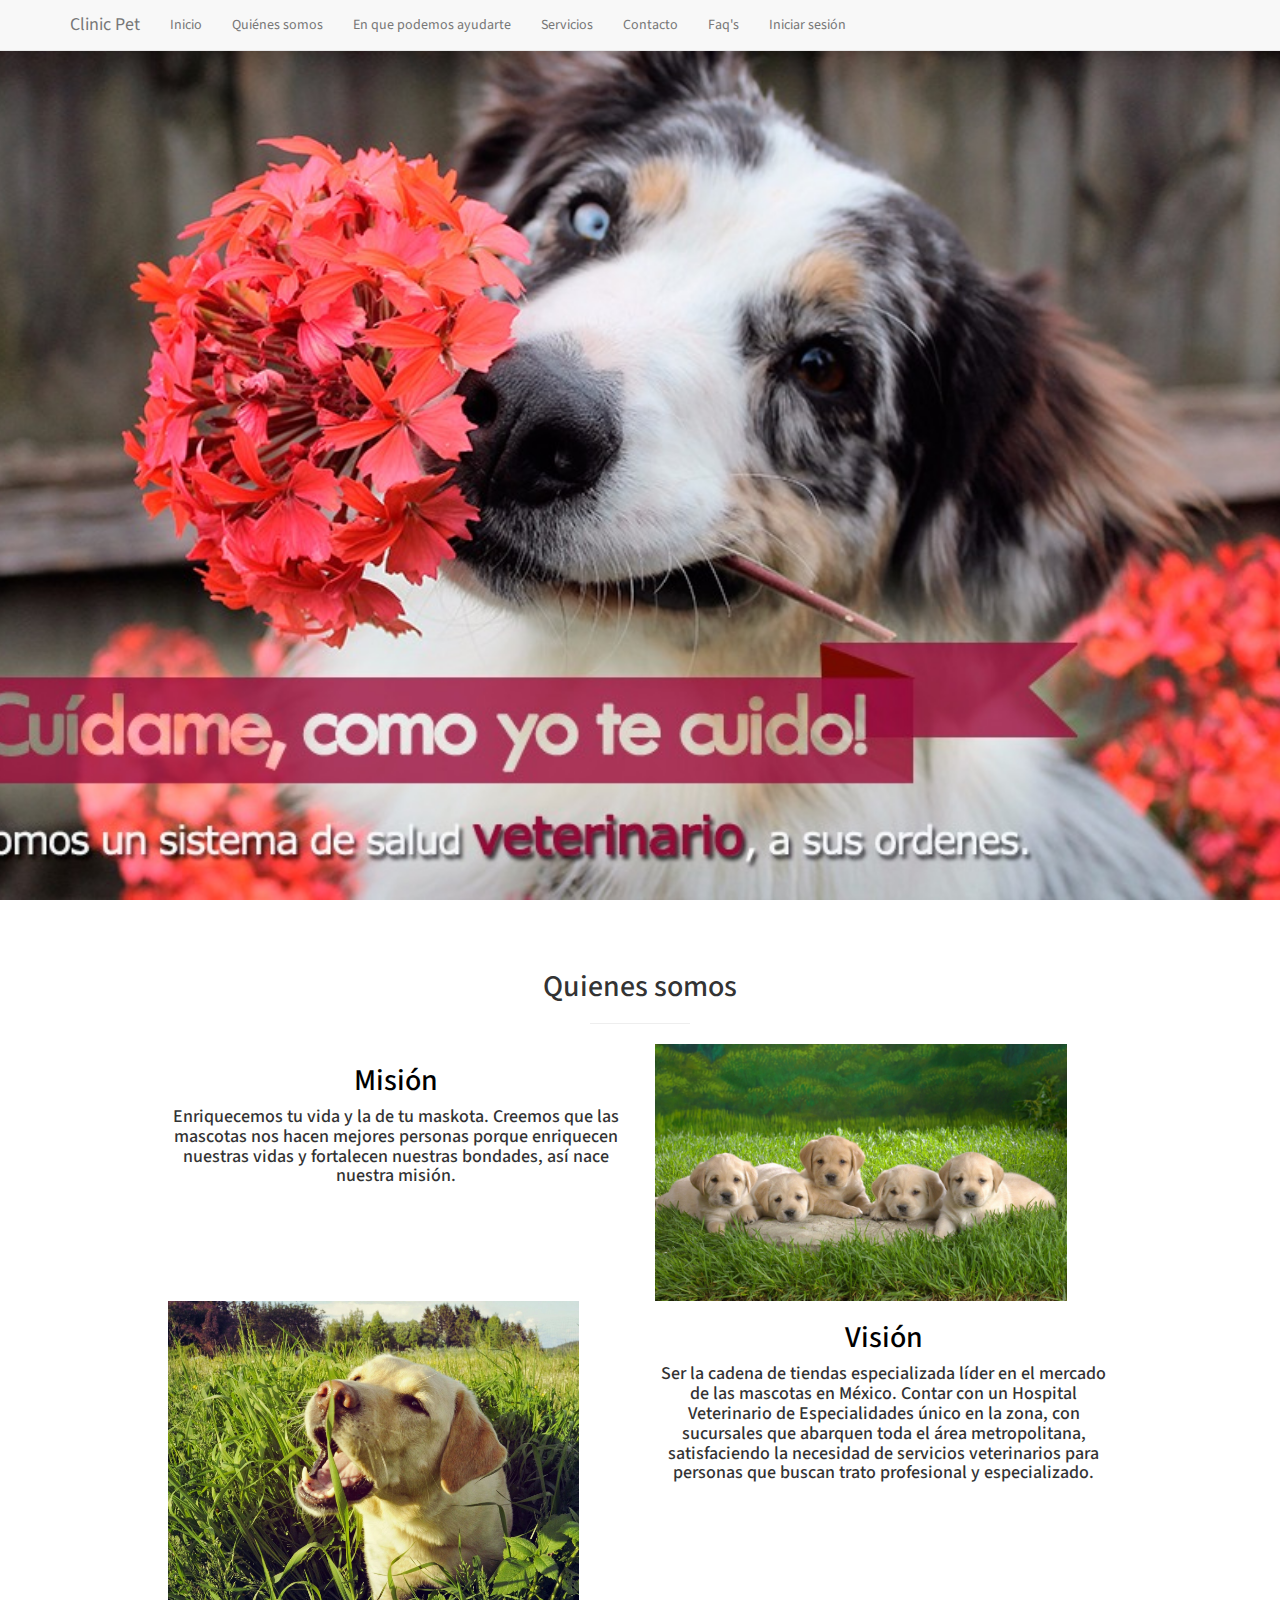
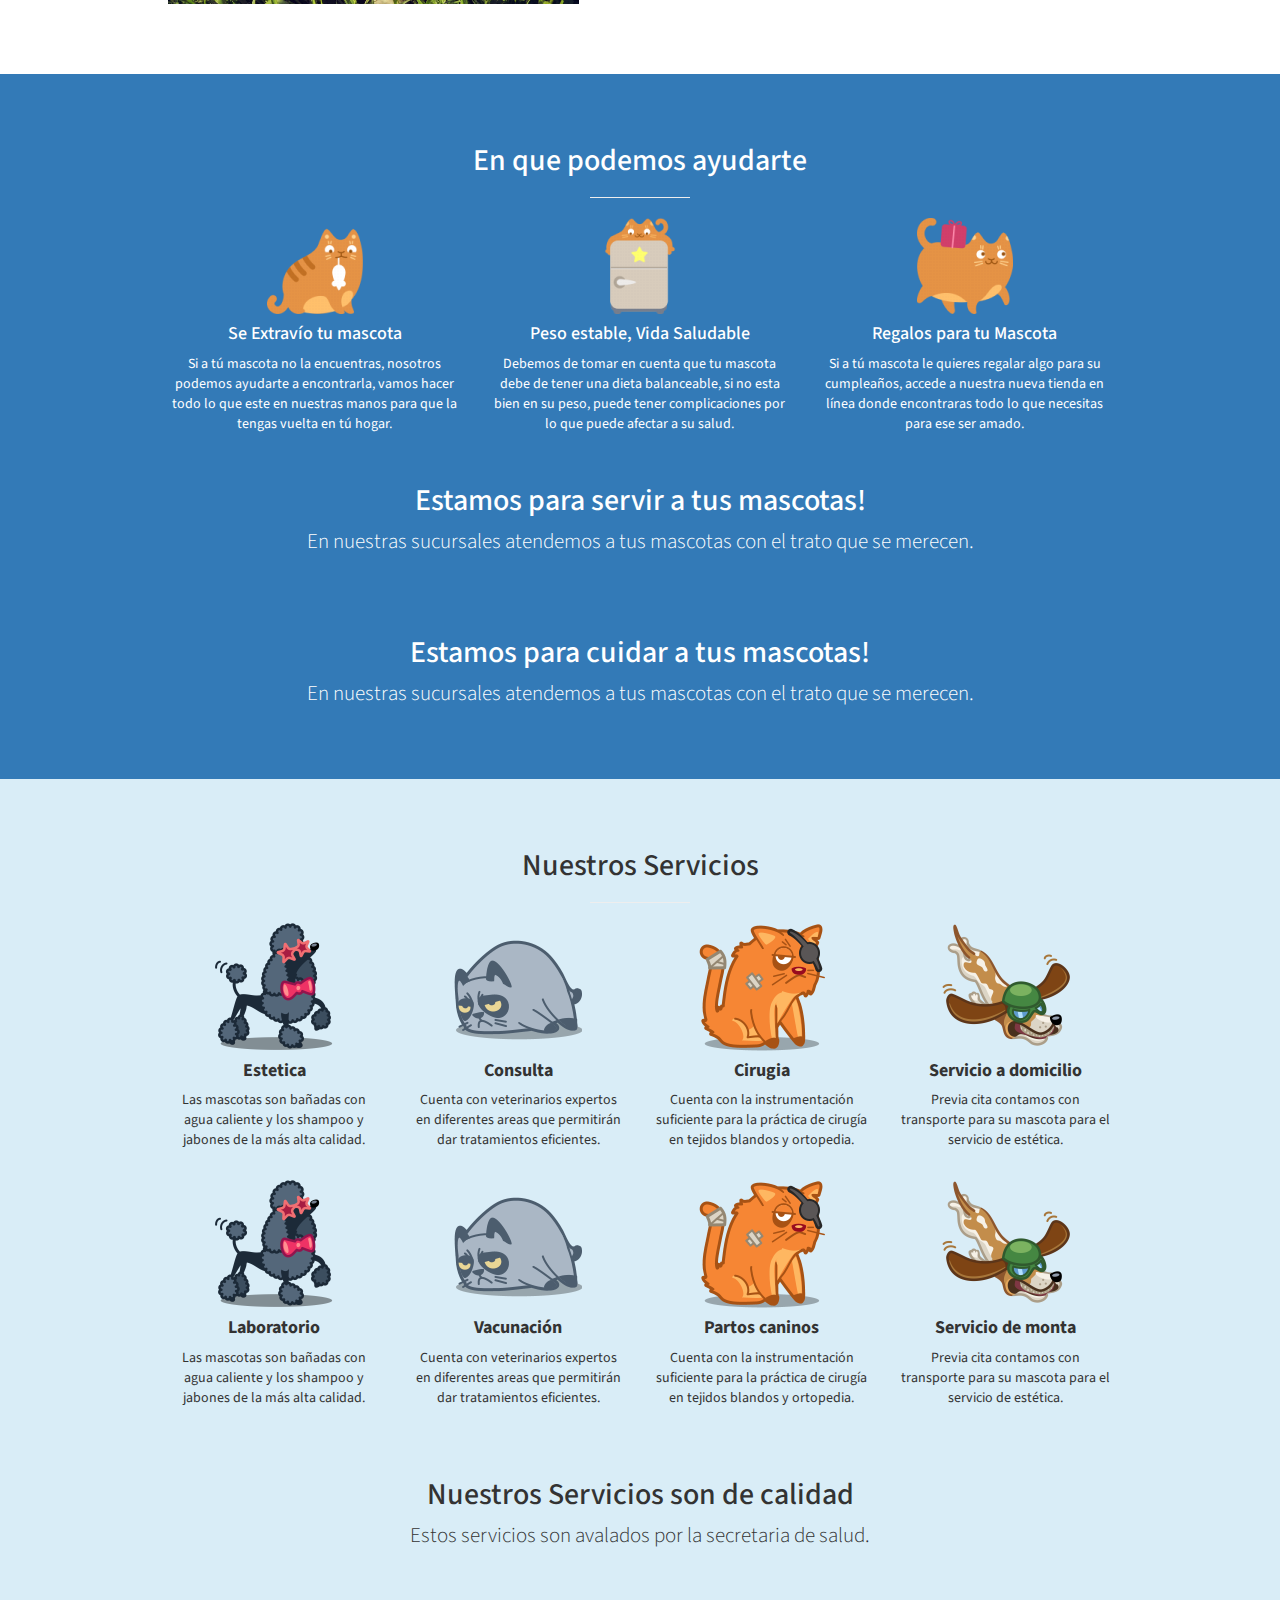
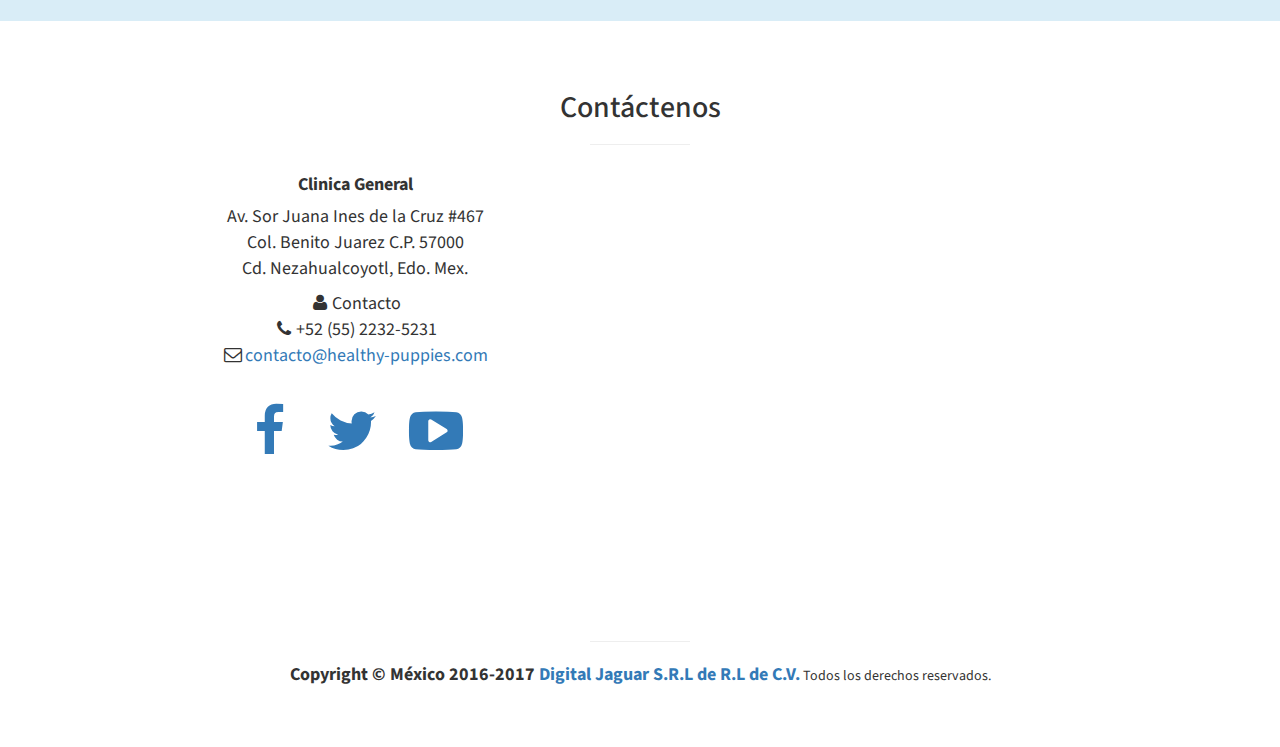
==== index.html @ d5ba6efa "Se cambio el nombre de los servicios, 3 servicios nuevos" ====
<!DOCTYPE html>
<html lang="en">

<head>

  <meta charset="utf-8">
  <meta http-equiv="X-UA-Compatible" content="IE=edge">
  <meta name="viewport" content="width=device-width, initial-scale=1">
  <meta name="description" content="">
  <meta name="author" content="">

  <title>Clinic Pet | Clinica Veterinaria</title>
  <link rel="icon" href="img/favicon.ico">

  <!-- Bootstrap Core CSS -->
  <link href="css/bootstrap.min.css" rel="stylesheet">

  <!-- Custom CSS -->
  <link href="css/stylish-portfolio.css" rel="stylesheet">

  <!-- Custom Fonts -->
  <link href="font-awesome/css/font-awesome.min.css" rel="stylesheet" type="text/css">
  <link href="https://fonts.googleapis.com/css?family=Source+Sans+Pro:300,400,700,300italic,400italic,700italic" rel="stylesheet" type="text/css">

  <!-- HTML5 Shim and Respond.js IE8 support of HTML5 elements and media queries -->
  <!-- WARNING: Respond.js doesn't work if you view the page via file:// -->
<!--[if lt IE 9]>
<script src="https://oss.maxcdn.com/libs/html5shiv/3.7.0/html5shiv.js"></script>
<script src="https://oss.maxcdn.com/libs/respond.js/1.4.2/respond.min.js"></script>
<![endif]-->

</head>

<body>

  <nav class="navbar navbar-default navbar-fixed-top" role="navigation">
    <div class="container">
      <!-- Brand and toggle get grouped for better mobile display -->
      <div class="navbar-header">
        <button type="button" class="navbar-toggle" data-toggle="collapse" data-target="#bs-example-navbar-collapse-1">
          <span class="sr-only">Toggle navigation</span>
          <span class="icon-bar"></span>
          <span class="icon-bar"></span>
          <span class="icon-bar"></span>
        </button>
        <!-- navbar-brand is hidden on larger screens, but visible when the menu is collapsed -->
        <a class="navbar-brand" href="#top" onclick=$("#menu-close").click();>Clinic Pet</a>
      </div>
      <!-- Collect the nav links, forms, and other content for toggling -->
      <div class="collapse navbar-collapse" id="bs-example-navbar-collapse-1">
        <ul class="nav navbar-nav">

          <li>
            <a href="#top" onclick=$("#menu-close").click();>Inicio</a>
          </li>
          <li>
            <a href="#somos" onclick=$("#menu-close").click();>Quiénes somos</a>
          </li>
          <li>
            <a href="#ayudarte" onclick=$("#menu-close").click();>En que podemos ayudarte</a>
          </li>
          <li>
            <a href="#servicios" onclick=$("#menu-close").click();>Servicios</a>
          </li>
          <li>
            <a href="#contacto" onclick=$("#menu-close").click();>Contacto</a>
          </li>
          <li>
            <a href="faqs.html" onclick=$("#menu-close").click();>Faq's</a>
          </li>          
          <li>
            <a href="http://healthy-puppies.com/Clinic/" target="_blank">Iniciar sesión</a>
          </li>
        </ul>
      </div>
      <!-- /.navbar-collapse -->
    </div>
    <!-- /.container -->
  </nav>

  <!-- Navigation -->


  <!-- Header -->
  <header id="top" class="header img-responsive">
    <div class="text-vertical-center">
      <!-- <h1>CLINIC PET's</h1> -->
      <!-- <h3>Clinica Profesional para el cuidado de tus mascotas.</h3> -->
      <!-- <br> -->
      <!-- <a href="#somos" class="btn btn-dark btn-lg">Conocenos</a> -->
    </div>
  </header>

  <!-- somos -->
  <section id="somos" class="about">
    <div class="container">
      <div class="row">
        <div class="col-lg-10 col-lg-offset-1 text-center">
          <h2>Quienes somos</h2>
          <hr class="small">
          <div class="row">
            <div class="col-md-6">
              <div class="portfolio-item">
                <h2 style="color: black">Misión</h1>
                  <h4>Enriquecemos tu vida y la de tu maskota.
                    Creemos que las mascotas nos hacen mejores personas porque enriquecen nuestras vidas y fortalecen nuestras bondades, así nace nuestra misión.</h3>
                    <br>
                  </div>
                </div>

                <div class="col-md-6">
                  <div class="portfolio-item">
                    <img class="img-portfolio img-responsive" src="img/portfolio-1.jpg">
                  </div>
                </div>
                <div class="col-md-6">
                  <div class="portfolio-item">
                    <img class="img-portfolio img-responsive" src="img/portfolio-2.jpg">
                  </div>
                </div>

                <div class="col-md-6">
                  <div class="portfolio-item">
                    <h2 style="color: black">Visión</h1>
                      <h4>Ser la cadena de tiendas especializada líder en el mercado de las mascotas en México.
                        Contar con un Hospital Veterinario de Especialidades único en la zona, con  sucursales que abarquen toda el área metropolitana, satisfaciendo la necesidad de servicios veterinarios para personas que buscan trato profesional y especializado.</h3>
                        <br>
                      </div>
                    </div>
                  </div>
                </div>
                <!-- /.col-lg-10 -->
              </div>
              <!-- /.row -->
            </div>
            <!-- /.container -->
          </section>
          <br>




          <!-- About -->
          <section id="ayudarte" class="about bg-primary">
            <div class="container">
              <div class="row text-center">

                <div class="col-lg-10 col-lg-offset-1 text-center">
                  <h2>En que podemos ayudarte</h2>
                  <hr class="small">
                  <div class="row">

                    <div class="col-md-4">
                      <img src="img/gato-1.png"/>
                      <h4>Se Extravío tu mascota</h4>
                      <p>Si a tú mascota no la encuentras, nosotros podemos ayudarte a encontrarla, vamos hacer todo lo que este en nuestras manos para que la tengas vuelta en tú hogar.</p>
                      <!-- <p><br/><a href="#" class="btn btn-dark btn-lg">Más Información</a></p> -->
                    </div>
                    <div class="col-md-4">
                      <img src="img/gato-2.png"/>
                      <h4>Peso estable, Vida Saludable</h4>
                      <p>Debemos de tomar en cuenta que tu mascota debe de tener una dieta balanceable, si no esta bien en su peso, puede tener complicaciones por lo que puede afectar a su salud.</p>
                      <!-- <p><br/><a href="#" class="btn btn-dark btn-lg">Más Información</a></p> -->
                    </div>
                    <div class="col-md-4">
                      <img src="img/gato-3.png"/>
                      <h4>Regalos para tu Mascota</h4>
                      <p>Si a tú mascota le quieres regalar algo para su cumpleaños, accede a nuestra nueva tienda en línea donde encontraras todo lo que necesitas para ese ser amado.</p>
                      <!-- <p><br/><a href="#" class="btn btn-dark btn-lg">Ver Productos</a></p> -->
                    </div> 
                  </div>
                </div>
                <!-- /.row -->
                <br>
                <div class="row">
                  <div class="col-lg-12 text-center">
                    <br><h2>Estamos para servir a tus mascotas!</h2>
                    <p class="lead">En nuestras sucursales atendemos a tus mascotas con el trato que se merecen.</p>
                  </div>
                </div>  
              </div>
              <!-- /.row -->
              <br>
              <div class="row">
                <div class="col-lg-12 text-center">
                  <br><h2>Estamos para cuidar a tus mascotas!</h2>
                  <p class="lead">En nuestras sucursales atendemos a tus mascotas con el trato que se merecen.</p>
                </div>
              </div>  
            </div>
          </div>
          <!-- /.container -->
        </section>

        <!-- servicios -->
        <section id="servicios" class="services bg-info">
          <div class="container">
            <div class="row text-center">
              <div class="col-lg-10 col-lg-offset-1">
                <h2>Nuestros Servicios</h2>
                <hr class="small">
                <div class="row">
                  <div class="col-md-3 col-sm-6">
                    <div class="service-item">

                      <img src="img/icons/poodle.png"/>

                      <h4>
                        <strong>Estetica</strong>
                      </h4>
                      <p>Las mascotas son bañadas con agua caliente y los shampoo y jabones de la más alta calidad.</p>
                      <!-- <a href="#" class="btn btn-dark btn-lg">Ver más</a> -->
                    </div>
                  </div>
                  <div class="col-md-3 col-sm-6">
                    <div class="service-item">
                      <img src="img/icons/cat_grumpy.png"/>

                      <h4>
                        <strong>Consulta</strong>
                      </h4>
                      <p>Cuenta con veterinarios expertos en diferentes areas que permitirán dar tratamientos eficientes.</p>
                      <!-- <a href="#" class="btn btn-dark btn-lg">Ver más</a> -->
                    </div>
                  </div>
                  <div class="col-md-3 col-sm-6">
                    <div class="service-item">
                      <img src="img/icons/cat_pirate.png"/>

                      <h4>
                        <strong>Cirugia</strong>
                      </h4>
                      <p>Cuenta con la instrumentación suficiente para la práctica de cirugía en tejidos blandos y ortopedia.</p>
                      <!-- <a href="#" class="btn btn-dark btn-lg">Ver más</a> -->
                    </div>
                  </div>
                  <div class="col-md-3 col-sm-6">
                    <div class="service-item">
                      <img src="img/icons/pilot.png"/>

                      <h4>
                        <strong>Servicio a domicilio</strong>
                      </h4>
                      <p>Previa cita contamos con transporte para su mascota para el servicio de estética.</p>
                      <!-- <a href="#" class="btn btn-dark btn-lg">Ver más</a> -->
                    </div>
                  </div>
                </div>
                <div class="row">
                  <div class="col-md-3 col-sm-6">
                    <div class="service-item">

                      <img src="img/icons/poodle.png"/>

                      <h4>
                      <strong>Laboratorio</strong>
                      </h4>
                      <p>Las mascotas son bañadas con agua caliente y los shampoo y jabones de la más alta calidad.</p>
                      <!-- <a href="#" class="btn btn-dark btn-lg">Ver más</a> -->
                    </div>
                  </div>
                  <div class="col-md-3 col-sm-6">
                    <div class="service-item">
                      <img src="img/icons/cat_grumpy.png"/>

                      <h4>
                        <strong>Vacunación</strong>
                      </h4>
                      <p>Cuenta con veterinarios expertos en diferentes areas que permitirán dar tratamientos eficientes.</p>
                      <!-- <a href="#" class="btn btn-dark btn-lg">Ver más</a> -->
                    </div>
                  </div>
                  <div class="col-md-3 col-sm-6">
                    <div class="service-item">
                      <img src="img/icons/cat_pirate.png"/>

                      <h4>
                        <strong>Partos caninos</strong>
                      </h4>
                      <p>Cuenta con la instrumentación suficiente para la práctica de cirugía en tejidos blandos y ortopedia.</p>
                      <!-- <a href="#" class="btn btn-dark btn-lg">Ver más</a> -->
                    </div>
                  </div>
                  <div class="col-md-3 col-sm-6">
                    <div class="service-item">
                      <img src="img/icons/pilot.png"/>

                      <h4>
                        <strong>Servicio de monta</strong>
                      </h4>
                      <p>Previa cita contamos con transporte para su mascota para el servicio de estética.</p>
                      <!-- <a href="#" class="btn btn-dark btn-lg">Ver más</a> -->
                    </div>
                  </div>
                </div>                
                <!-- /.row (nested) -->
              </div>
              <!-- /.col-lg-10 -->
            </div>

            <div class="row">
              <div class="col-lg-12 text-center"><br>
                <h2>Nuestros Servicios son de calidad</h2>
                <p class="lead">Estos servicios son avalados por la secretaria de salud.</p>
              </div>
            </div>

            <!-- /.row -->
          </div>
        </section>


        <!-- Contactenos -->
        <!-- <footer> -->
        <section id="contacto" class="services">
          <div class="container">
            <div class="row text-center">
              <div class="col-lg-10 col-lg-offset-1">
                <h2>Contáctenos</h2>
                <hr class="small">
              </div>
            </div>
            <div class="col-md-6">
              <div class="col-lg-10 col-lg-offset-1 text-center" style="font-size: 18px;">
                <h4><strong>Clinica General</strong>
                </h4>
                <p>
                  Av. Sor Juana Ines de la Cruz #467
                  <br>Col. Benito Juarez C.P. 57000
                  <br>Cd. Nezahualcoyotl, Edo. Mex.
                </p>
                <ul class="list-unstyled">
                  <li><i class="fa fa-user fa-fw"></i>Contacto</li>
                  <li><i class="fa fa-phone fa-fw"></i>+52 (55) 2232-5231</li>
                  <li><i class="fa fa-envelope-o fa-fw"></i><a href="contacto@healthy-puppies.com">contacto@healthy-puppies.com</a></li>
                </ul>
                <br>
                <ul class="list-inline">
                  <li>
                    <a href="https://www.facebook.com/clinic-pet/"><i class="fa fa-facebook fa-fw fa-3x"></i></a>
                  </li>
                  <li>
                    <a href="https://www.twitter.com/clinic-pet/"><i class="fa fa-twitter fa-fw fa-3x"></i></a>
                  </li>
                  <li>
                    <a href="https://www.youtube.com/clinic-pet/"><i class="fa fa-youtube-play fa-fw fa-3x"></i></a>
                  </li>
                </ul>
              </div>
            </div>
            <div class="col-md-6">

              <iframe src="https://www.google.com/maps/embed?pb=!1m14!1m8!1m3!1d30105.8690413223!2d-99.016744!3d19.402309!3m2!1i1024!2i768!4f13.1!3m3!1m2!1s0x85d1fcd2419249fb%3A0xdb3d833fc61db178!2sDigital+Jaguar!5e0!3m2!1sen!2sus!4v1490126088960" width="600" height="450" frameborder="0" style="border:0" allowfullscreen></iframe>
            </div>
          </div>

          <hr class="small">
          <p class="text-muted">
            <center>
              <strong  style="font-size: 18px;"">Copyright &copy; México 2016-2017 <a href="http://digitaljaguar.com.mx/" target="_blank">Digital Jaguar S.R.L de R.L de C.V.</a></strong> Todos los derechos reservados.
            </center>
          </p>       
        </section>
        <a id="to-top" href="#top" class="btn btn-dark btn-lg"><i class="fa fa-chevron-up fa-fw fa-1x"></i></a>
        <!-- </footer> -->

        <!-- jQuery -->
        <script src="js/jquery.js"></script>

        <!-- Bootstrap Core JavaScript -->
        <script src="js/bootstrap.min.js"></script>

        <!-- Custom Theme JavaScript -->
        <script>
// Closes the sidebar menu
$("#menu-close").click(function(e) {
  e.preventDefault();
  $("#sidebar-wrapper").toggleClass("active");
});
// Opens the sidebar menu
$("#menu-toggle").click(function(e) {
  e.preventDefault();
  $("#sidebar-wrapper").toggleClass("active");
});
// Scrolls to the selected menu item on the page
$(function() {
  $('a[href*=#]:not([href=#],[data-toggle],[data-target],[data-slide])').click(function() {
    if (location.pathname.replace(/^\//, '') == this.pathname.replace(/^\//, '') || location.hostname == this.hostname) {
      var target = $(this.hash);
      target = target.length ? target : $('[name=' + this.hash.slice(1) + ']');
      if (target.length) {
        $('html,body').animate({
          scrollTop: target.offset().top
        }, 1000);
        return false;
      }
    }
  });
});
//#to-top button appears after scrolling
var fixed = false;
$(document).scroll(function() {
  if ($(this).scrollTop() > 250) {
    if (!fixed) {
      fixed = true;
// $('#to-top').css({position:'fixed', display:'block'});
$('#to-top').show("slow", function() {
  $('#to-top').css({
    position: 'fixed',
    display: 'block'
  });
});
}
} else {
  if (fixed) {
    fixed = false;
    $('#to-top').hide("slow", function() {
      $('#to-top').css({
        display: 'none'
      });
    });
  }
}
});
// Disable Google Maps scrolling
// See http://stackoverflow.com/a/25904582/1607849
// Disable scroll zooming and bind back the click event
var onMapMouseleaveHandler = function(event) {
  var that = $(this);
  that.on('click', onMapClickHandler);
  that.off('mouseleave', onMapMouseleaveHandler);
  that.find('iframe').css("pointer-events", "none");
}
var onMapClickHandler = function(event) {
  var that = $(this);
// Disable the click handler until the user leaves the map area
that.off('click', onMapClickHandler);
// Enable scrolling zoom
that.find('iframe').css("pointer-events", "auto");
// Handle the mouse leave event
that.on('mouseleave', onMapMouseleaveHandler);
}
// Enable map zooming with mouse scroll when the user clicks the map
$('.map').on('click', onMapClickHandler);
</script>

</body>

</html>
---- css/stylish-portfolio.css ----
/*!
 * Start Bootstrap - Stylish Portfolio (http://startbootstrap.com/)
 * Copyright 2013-2016 Start Bootstrap
 * Licensed under MIT (https://github.com/BlackrockDigital/startbootstrap/blob/gh-pages/LICENSE)
 */

/* Global Styles */

html,
body {
    width: 100%;
    height: 100%;
}

body {
    font-family: "Source Sans Pro","Helvetica Neue",Helvetica,Arial,sans-serif;
}

.text-vertical-center {
    display: table-cell;
    text-align: center;
    vertical-align: middle;
}

.text-vertical-center h1 {
    margin: 0;
    padding: 0;
    font-size: 4.5em;
    font-weight: 700;
}

/* Custom Button Styles */

.btn-dark {
    border-radius: 0;
    color: #fff;
    background-color: rgba(0,0,0,0.4);
}

.btn-dark:hover,
.btn-dark:focus,
.btn-dark:active {
    color: #fff;
    background-color: rgba(0,0,0,0.7);
}

.btn-light {
    border-radius: 0;
    color: #333;
    background-color: rgb(255,255,255);
}

.btn-light:hover,
.btn-light:focus,
.btn-light:active {
    color: #333;
    background-color: rgba(255,255,255,0.8);
}

/* Custom Horizontal Rule */

hr.small {
    max-width: 100px;
}

/* Side Menu */

#sidebar-wrapper {
    z-index: 1000;
    position: fixed;
    right: 0;
    width: 250px;
    height: 100%;
    transform: translateX(250px);
    overflow-y: auto;
    background: #222;
    -webkit-transition: all 0.4s ease 0s;
    -moz-transition: all 0.4s ease 0s;
    -ms-transition: all 0.4s ease 0s;
    -o-transition: all 0.4s ease 0s;
    transition: all 0.4s ease 0s;
}

.sidebar-nav {
    position: absolute;
    top: 0;
    width: 250px;
    margin: 0;
    padding: 0;
    list-style: none;
}

.sidebar-nav li {
    text-indent: 20px;
    line-height: 40px;
}

.sidebar-nav li a {
    display: block;
    text-decoration: none;
    color: #999;
}

.sidebar-nav li a:hover {
    text-decoration: none;
    color: #fff;
    background: rgba(255,255,255,0.2);
}

.sidebar-nav li a:active,
.sidebar-nav li a:focus {
    text-decoration: none;
}

.sidebar-nav > .sidebar-brand {
    height: 55px;
    font-size: 18px;
    line-height: 55px;
}

.sidebar-nav > .sidebar-brand a {
    color: #999;
}

.sidebar-nav > .sidebar-brand a:hover {
    color: #fff;
    background: none;
}

#menu-toggle {
    z-index: 1;
    position: fixed;
    top: 0;
    right: 0;
}

#sidebar-wrapper.active {
    right: 250px;
    width: 250px;
    -webkit-transition: all 0.4s ease 0s;
    -moz-transition: all 0.4s ease 0s;
    -ms-transition: all 0.4s ease 0s;
    -o-transition: all 0.4s ease 0s;
    transition: all 0.4s ease 0s;
}

.toggle {
    margin: 5px 5px 0 0;
}

/* Header */

.header {
    display: table;
    position: relative;
    width: 100%;
    height: 100%;
    background: url(../img/bg.jpg) no-repeat center center scroll;
    background-size: contain;
    -webkit-background-size: cover;
    -moz-background-size: cover;
    background-size: cover;
    -o-background-size: cover;
    
}

/* About */

.about {
    padding: 50px 0;
}

/* Services */

.services {
    padding: 50px 0;
}

.service-item {
    margin-bottom: 30px;
}

/* Callout */

.callout {
    display: table;
    width: 100%;
    height: 400px;
    color: #fff;
    background: url(../img/callout.jpg) no-repeat center center scroll;
    -webkit-background-size: cover;
    -moz-background-size: cover;
    background-size: cover;
    -o-background-size: cover;
}

/* Portfolio */

.portfolio {
    padding: 0px 0px 0px 0px;
}

.portfolio-item {
    margin-bottom: 0px;
}

.img-portfolio {
    margin: 0px;
    width: 90%;
    height: 90%;
}

/* Call to Action */

.call-to-action {
    padding: 50px 0;
}

.call-to-action .btn {
    margin: 10px;
}

/* Map */

.map {
    height: 500px;
}

@media(max-width:768px) {
    .map {
        height: 75%;
    }
}

.map iframe {
    pointer-events: none;
}

/* Footer */

footer {
    padding: 100px 0;
}

#to-top {
  display: none;
  position: fixed;
  bottom: 5px;
  right: 5px;
}
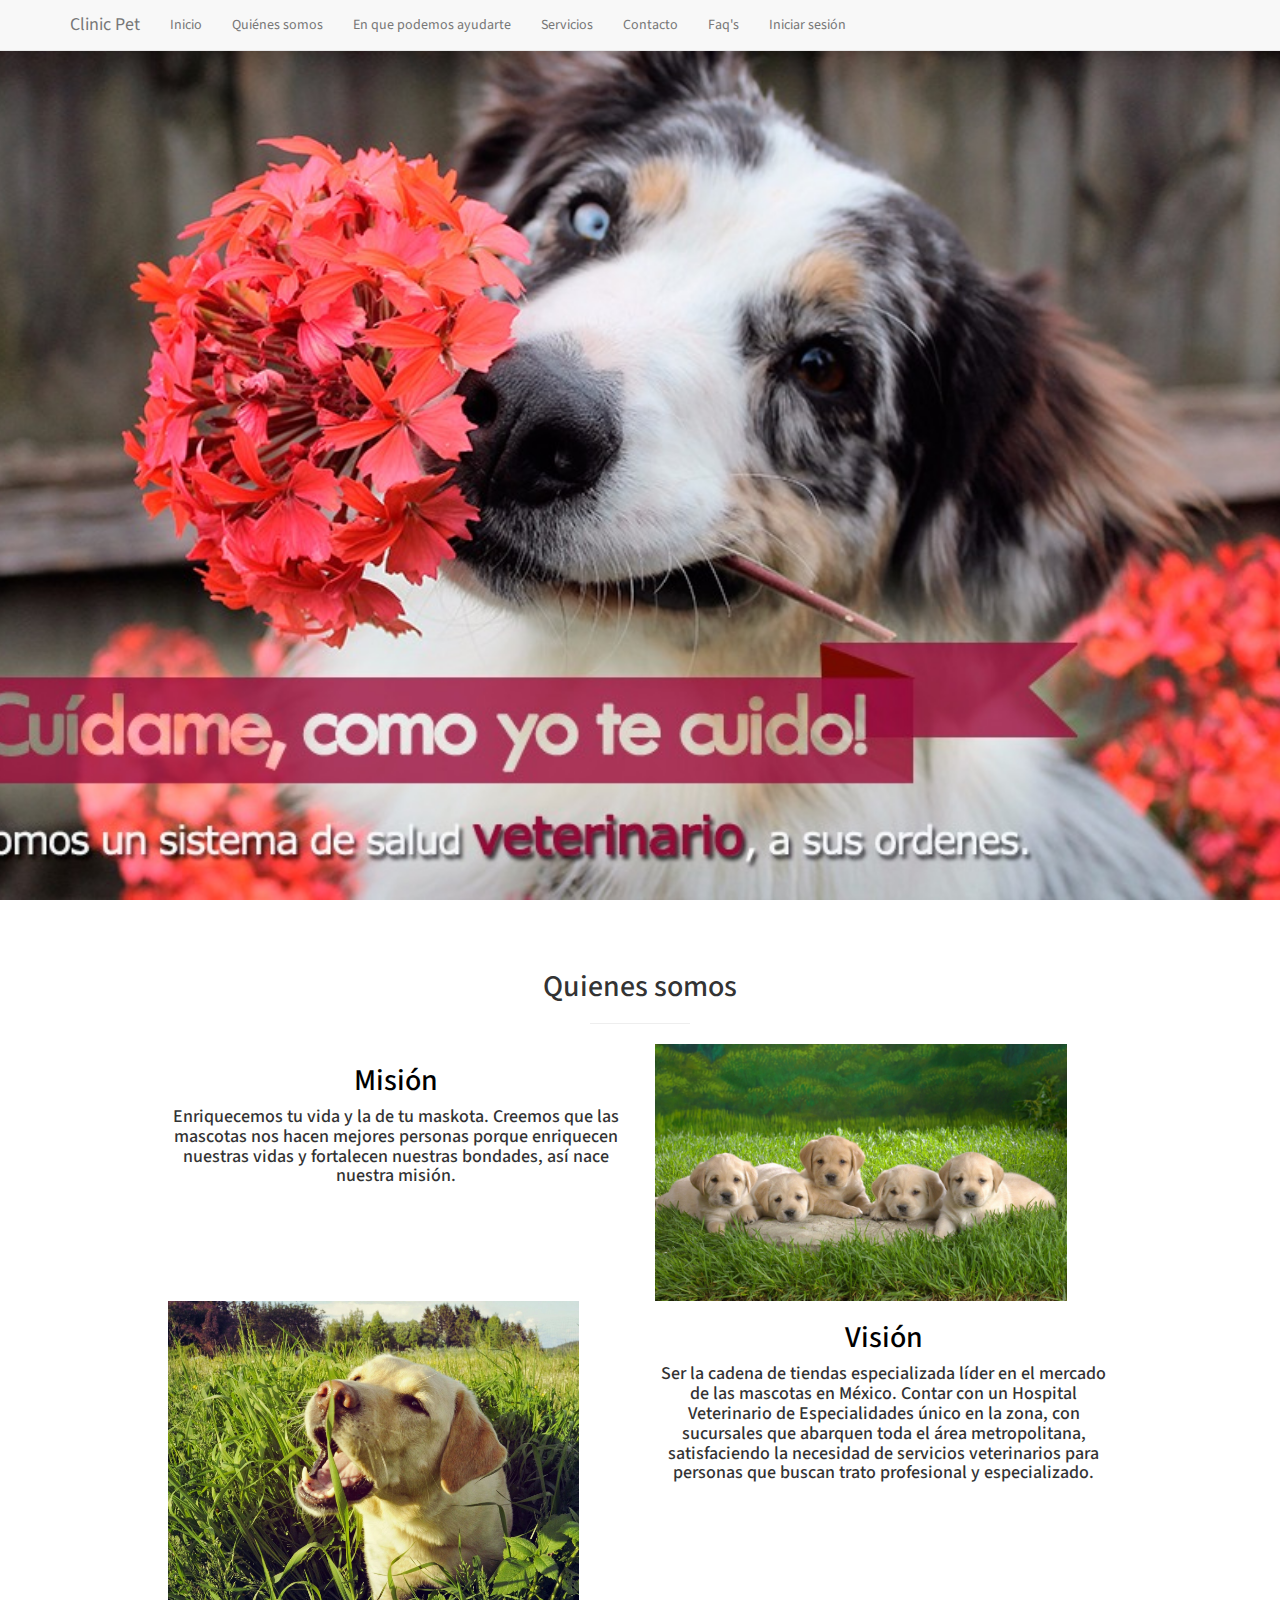
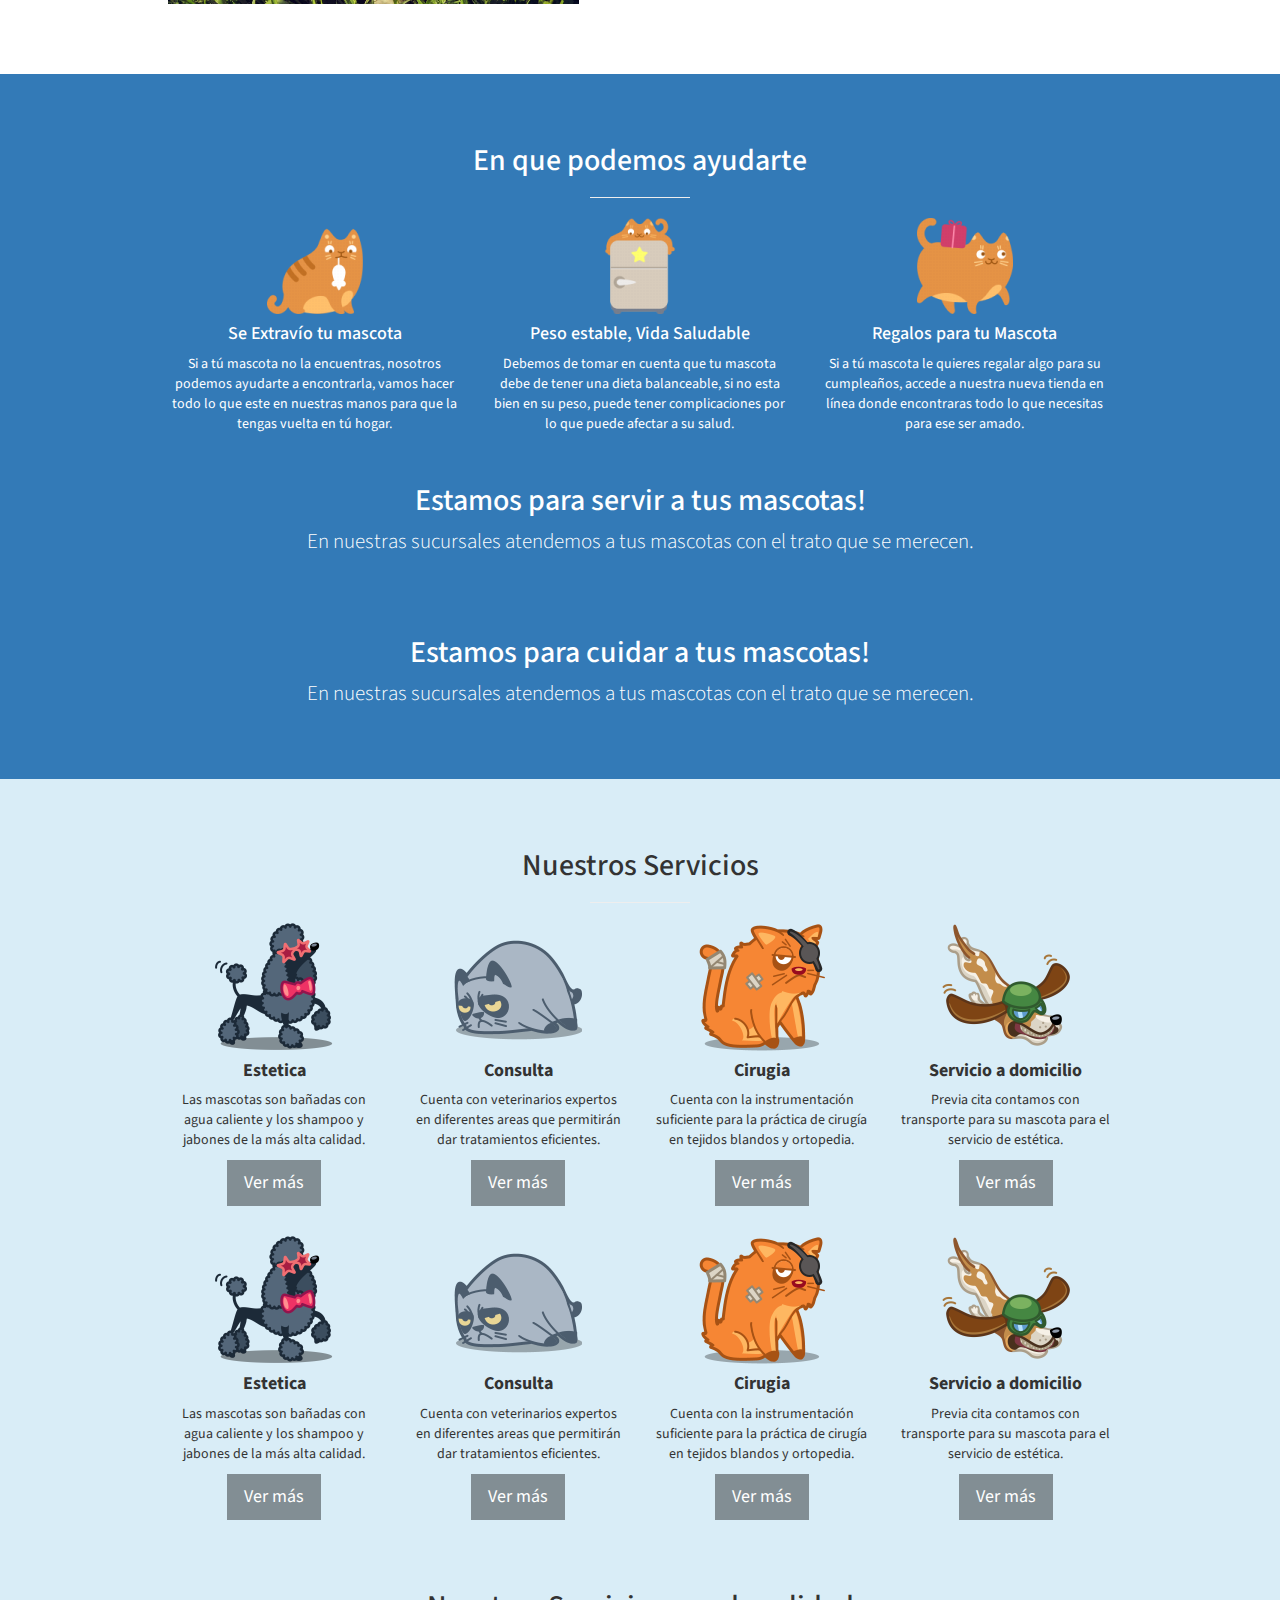
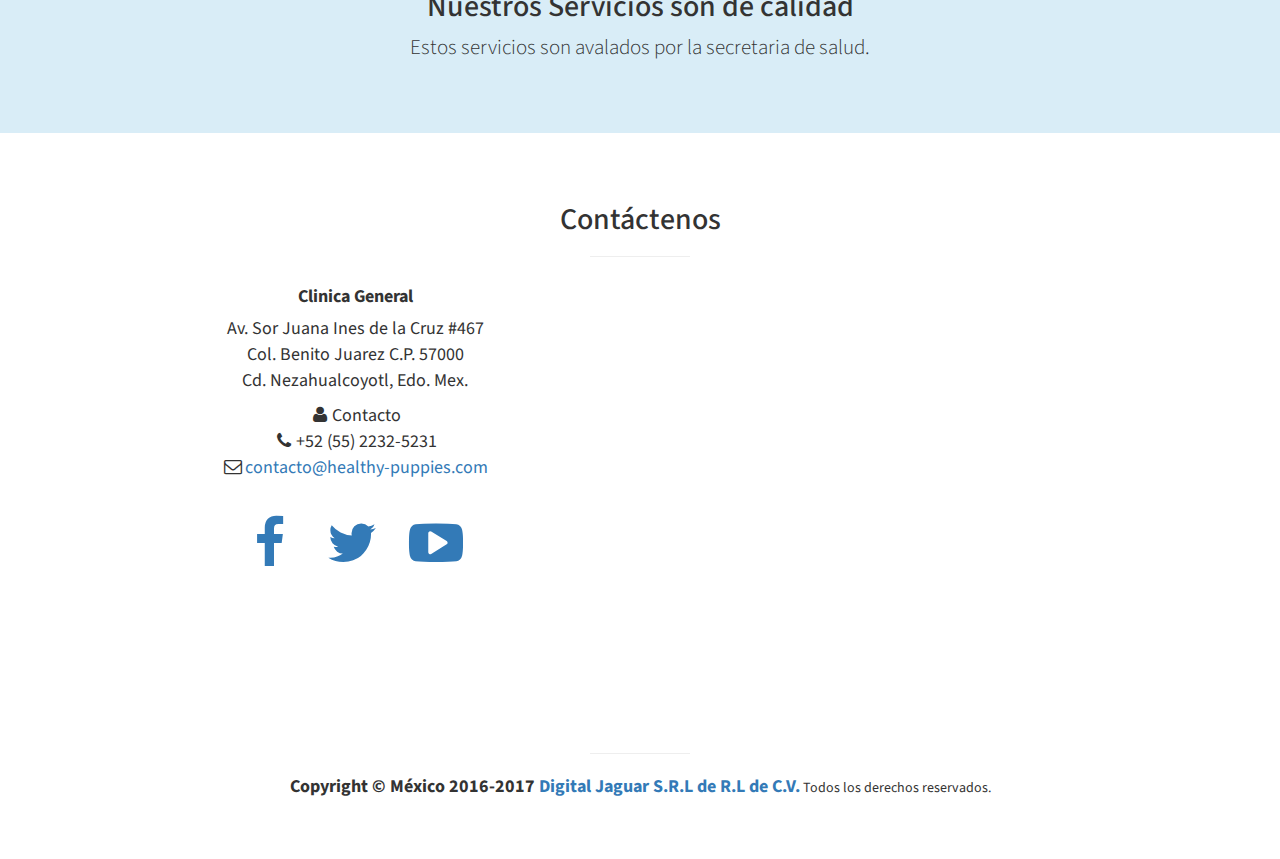
==== commit 07ebcba4: "Se agregaron botones a los servicios" ====
--- a/index.html
+++ b/index.html
@@ -209,7 +209,7 @@
                         <strong>Estetica</strong>
                       </h4>
                       <p>Las mascotas son bañadas con agua caliente y los shampoo y jabones de la más alta calidad.</p>
-                      <!-- <a href="#" class="btn btn-dark btn-lg">Ver más</a> -->
+                      <a href="#" class="btn btn-dark btn-lg">Ver más</a>
                     </div>
                   </div>
                   <div class="col-md-3 col-sm-6">
@@ -220,7 +220,7 @@
                         <strong>Consulta</strong>
                       </h4>
                       <p>Cuenta con veterinarios expertos en diferentes areas que permitirán dar tratamientos eficientes.</p>
-                      <!-- <a href="#" class="btn btn-dark btn-lg">Ver más</a> -->
+                      <a href="#" class="btn btn-dark btn-lg">Ver más</a>
                     </div>
                   </div>
                   <div class="col-md-3 col-sm-6">
@@ -231,7 +231,7 @@
                         <strong>Cirugia</strong>
                       </h4>
                       <p>Cuenta con la instrumentación suficiente para la práctica de cirugía en tejidos blandos y ortopedia.</p>
-                      <!-- <a href="#" class="btn btn-dark btn-lg">Ver más</a> -->
+                      <a href="#" class="btn btn-dark btn-lg">Ver más</a>
                     </div>
                   </div>
                   <div class="col-md-3 col-sm-6">
@@ -242,7 +242,7 @@
                         <strong>Servicio a domicilio</strong>
                       </h4>
                       <p>Previa cita contamos con transporte para su mascota para el servicio de estética.</p>
-                      <!-- <a href="#" class="btn btn-dark btn-lg">Ver más</a> -->
+                      <a href="#" class="btn btn-dark btn-lg">Ver más</a>
                     </div>
                   </div>
                 </div>
@@ -253,10 +253,10 @@
                       <img src="img/icons/poodle.png"/>
 
                       <h4>
-                      <strong>Laboratorio</strong>
+                        <strong>Estetica</strong>
                       </h4>
                       <p>Las mascotas son bañadas con agua caliente y los shampoo y jabones de la más alta calidad.</p>
-                      <!-- <a href="#" class="btn btn-dark btn-lg">Ver más</a> -->
+                      <a href="#" class="btn btn-dark btn-lg">Ver más</a>
                     </div>
                   </div>
                   <div class="col-md-3 col-sm-6">
@@ -264,10 +264,10 @@
                       <img src="img/icons/cat_grumpy.png"/>
 
                       <h4>
-                        <strong>Vacunación</strong>
+                        <strong>Consulta</strong>
                       </h4>
                       <p>Cuenta con veterinarios expertos en diferentes areas que permitirán dar tratamientos eficientes.</p>
-                      <!-- <a href="#" class="btn btn-dark btn-lg">Ver más</a> -->
+                      <a href="#" class="btn btn-dark btn-lg">Ver más</a>
                     </div>
                   </div>
                   <div class="col-md-3 col-sm-6">
@@ -275,10 +275,10 @@
                       <img src="img/icons/cat_pirate.png"/>
 
                       <h4>
-                        <strong>Partos caninos</strong>
+                        <strong>Cirugia</strong>
                       </h4>
                       <p>Cuenta con la instrumentación suficiente para la práctica de cirugía en tejidos blandos y ortopedia.</p>
-                      <!-- <a href="#" class="btn btn-dark btn-lg">Ver más</a> -->
+                      <a href="#" class="btn btn-dark btn-lg">Ver más</a>
                     </div>
                   </div>
                   <div class="col-md-3 col-sm-6">
@@ -286,10 +286,10 @@
                       <img src="img/icons/pilot.png"/>
 
                       <h4>
-                        <strong>Servicio de monta</strong>
+                        <strong>Servicio a domicilio</strong>
                       </h4>
                       <p>Previa cita contamos con transporte para su mascota para el servicio de estética.</p>
-                      <!-- <a href="#" class="btn btn-dark btn-lg">Ver más</a> -->
+                      <a href="#" class="btn btn-dark btn-lg">Ver más</a>
                     </div>
                   </div>
                 </div>                
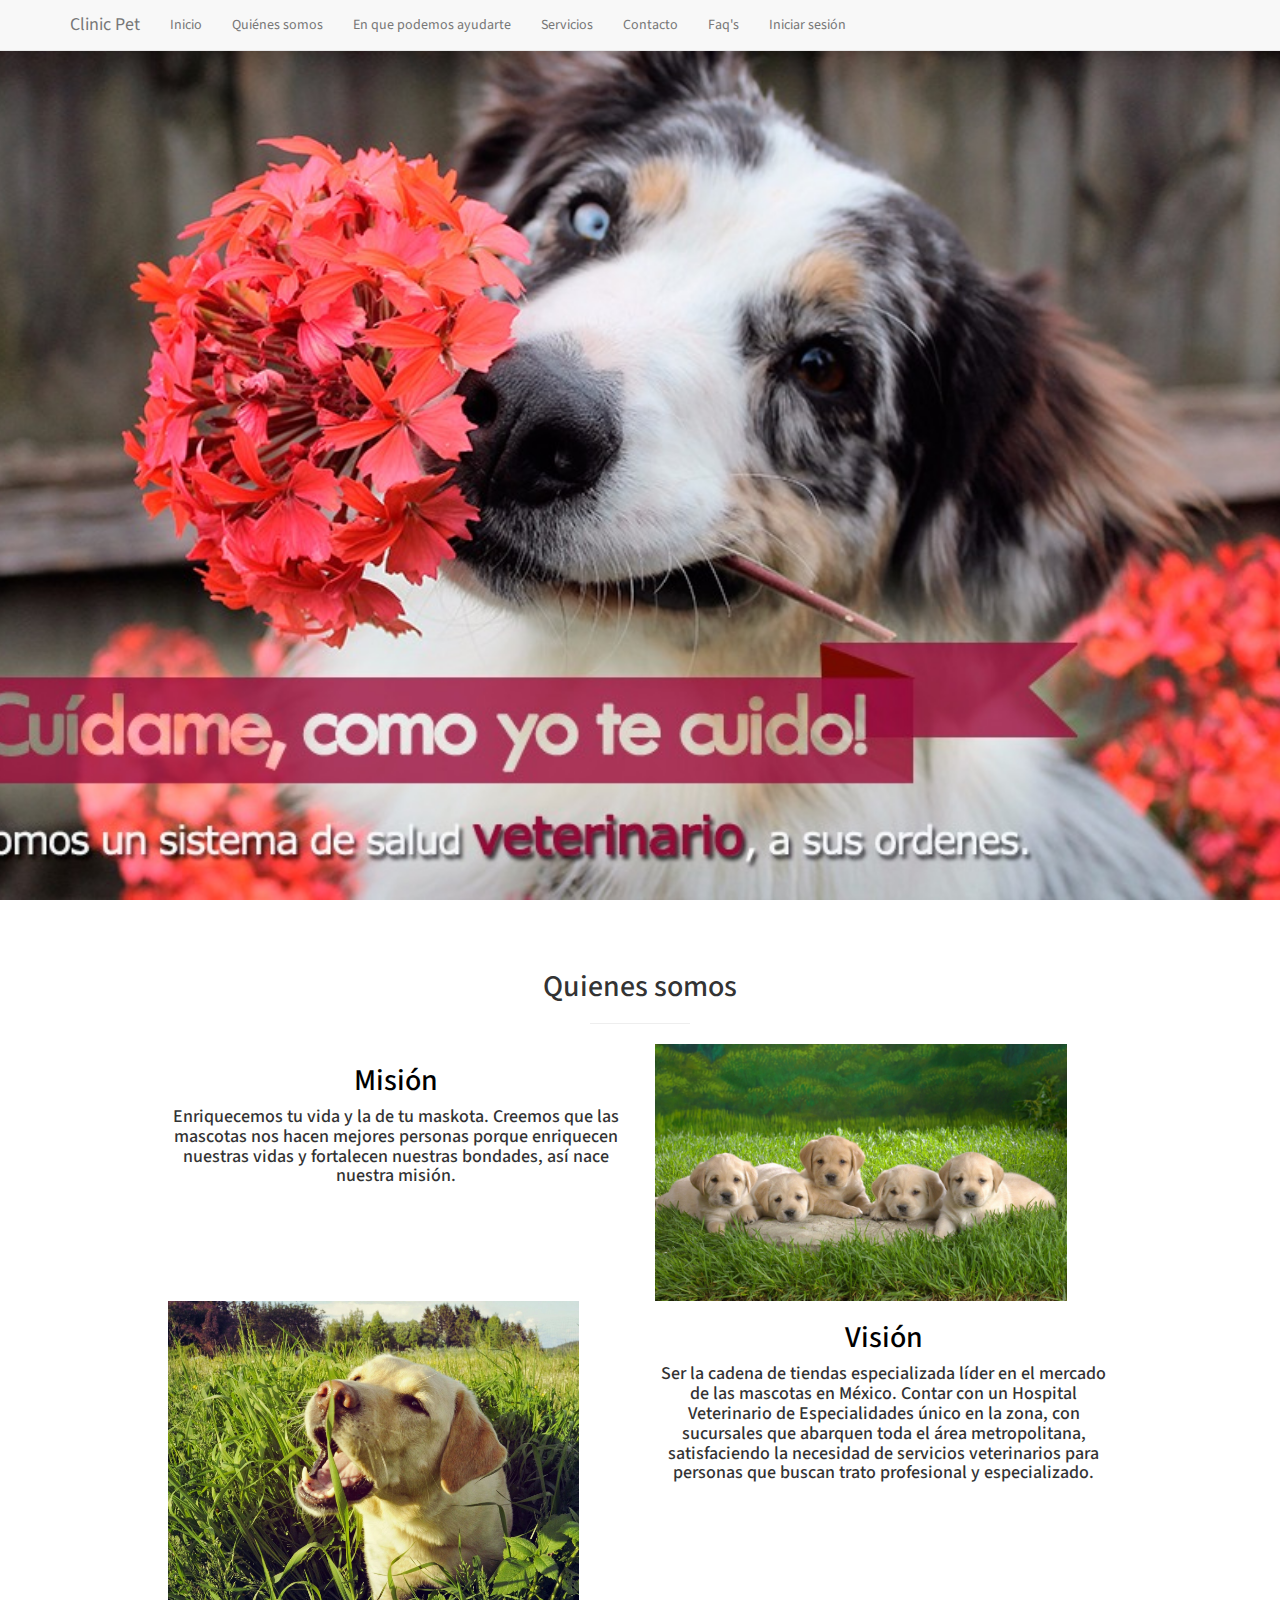
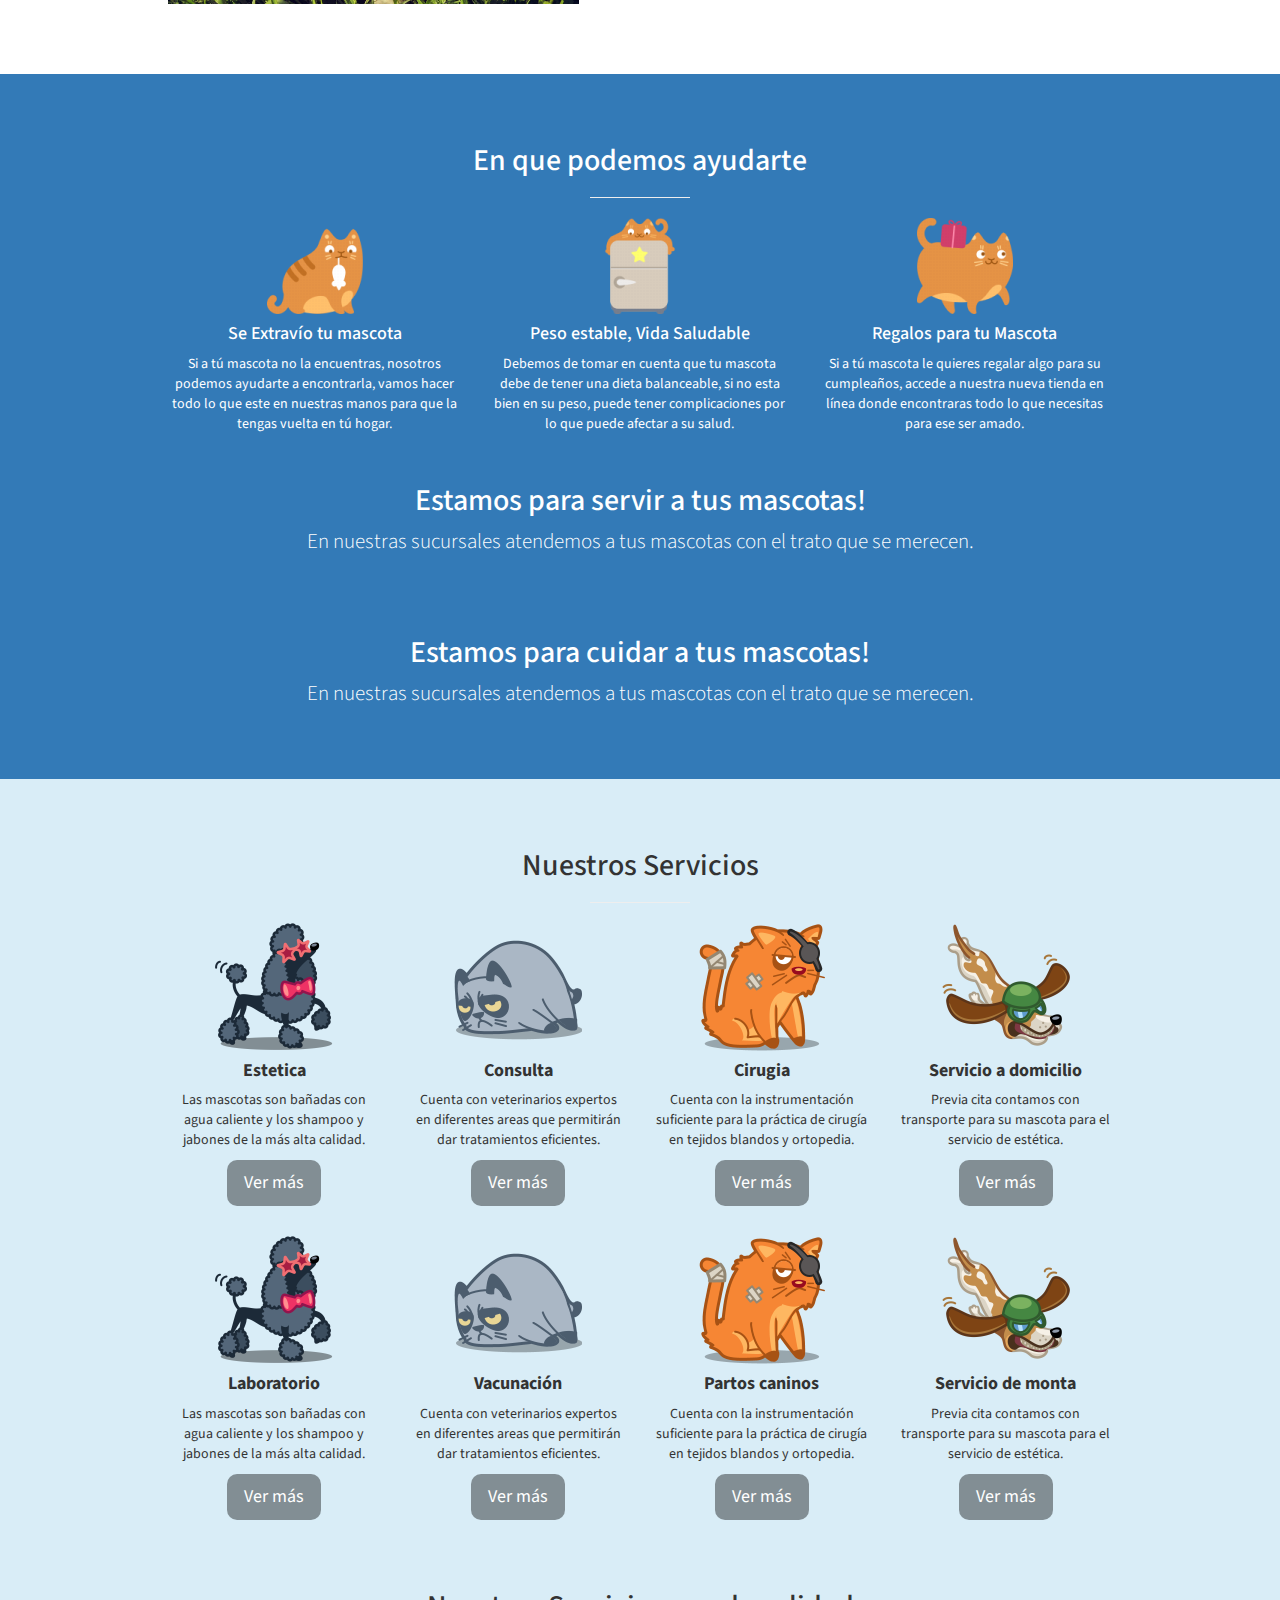
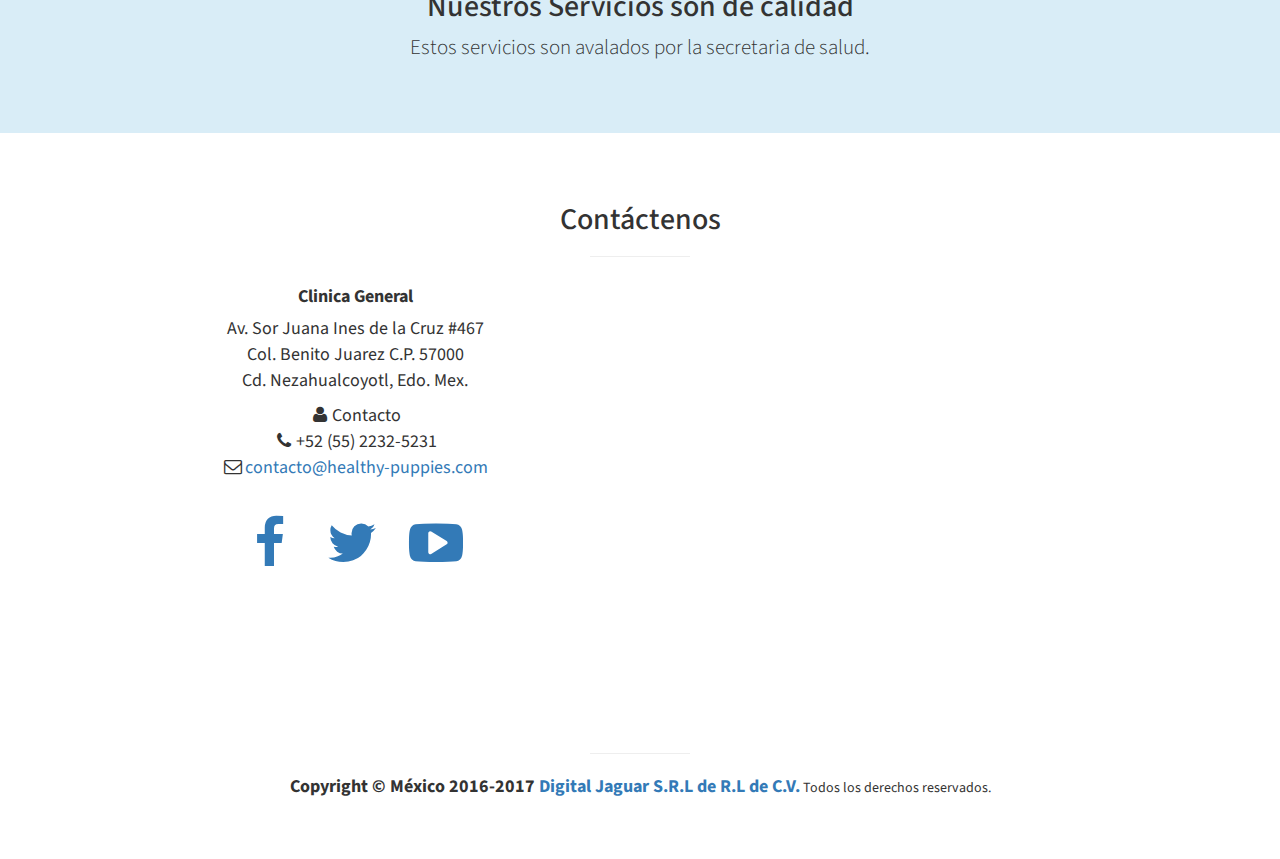
==== commit 08adfce9: "Se agregaron animaciones a los botones y un border-radius" ====
--- a/index.html
+++ b/index.html
@@ -253,7 +253,7 @@
                       <img src="img/icons/poodle.png"/>
 
                       <h4>
-                        <strong>Estetica</strong>
+                      <strong>Laboratorio</strong>
                       </h4>
                       <p>Las mascotas son bañadas con agua caliente y los shampoo y jabones de la más alta calidad.</p>
                       <a href="#" class="btn btn-dark btn-lg">Ver más</a>
@@ -264,7 +264,7 @@
                       <img src="img/icons/cat_grumpy.png"/>
 
                       <h4>
-                        <strong>Consulta</strong>
+                        <strong>Vacunación</strong>
                       </h4>
                       <p>Cuenta con veterinarios expertos en diferentes areas que permitirán dar tratamientos eficientes.</p>
                       <a href="#" class="btn btn-dark btn-lg">Ver más</a>
@@ -275,7 +275,7 @@
                       <img src="img/icons/cat_pirate.png"/>
 
                       <h4>
-                        <strong>Cirugia</strong>
+                        <strong>Partos caninos</strong>
                       </h4>
                       <p>Cuenta con la instrumentación suficiente para la práctica de cirugía en tejidos blandos y ortopedia.</p>
                       <a href="#" class="btn btn-dark btn-lg">Ver más</a>
@@ -286,7 +286,7 @@
                       <img src="img/icons/pilot.png"/>
 
                       <h4>
-                        <strong>Servicio a domicilio</strong>
+                        <strong>Servicio de monta</strong>
                       </h4>
                       <p>Previa cita contamos con transporte para su mascota para el servicio de estética.</p>
                       <a href="#" class="btn btn-dark btn-lg">Ver más</a>
--- a/css/stylish-portfolio.css
+++ b/css/stylish-portfolio.css
@@ -32,9 +32,10 @@
 /* Custom Button Styles */
 
 .btn-dark {
-    border-radius: 0;
+    border-radius: 10px;
     color: #fff;
     background-color: rgba(0,0,0,0.4);
+    transition: 0.3s;
 }
 
 .btn-dark:hover,
@@ -42,6 +43,7 @@
 .btn-dark:active {
     color: #fff;
     background-color: rgba(0,0,0,0.7);
+    transform: scale(1.2);
 }
 
 .btn-light {
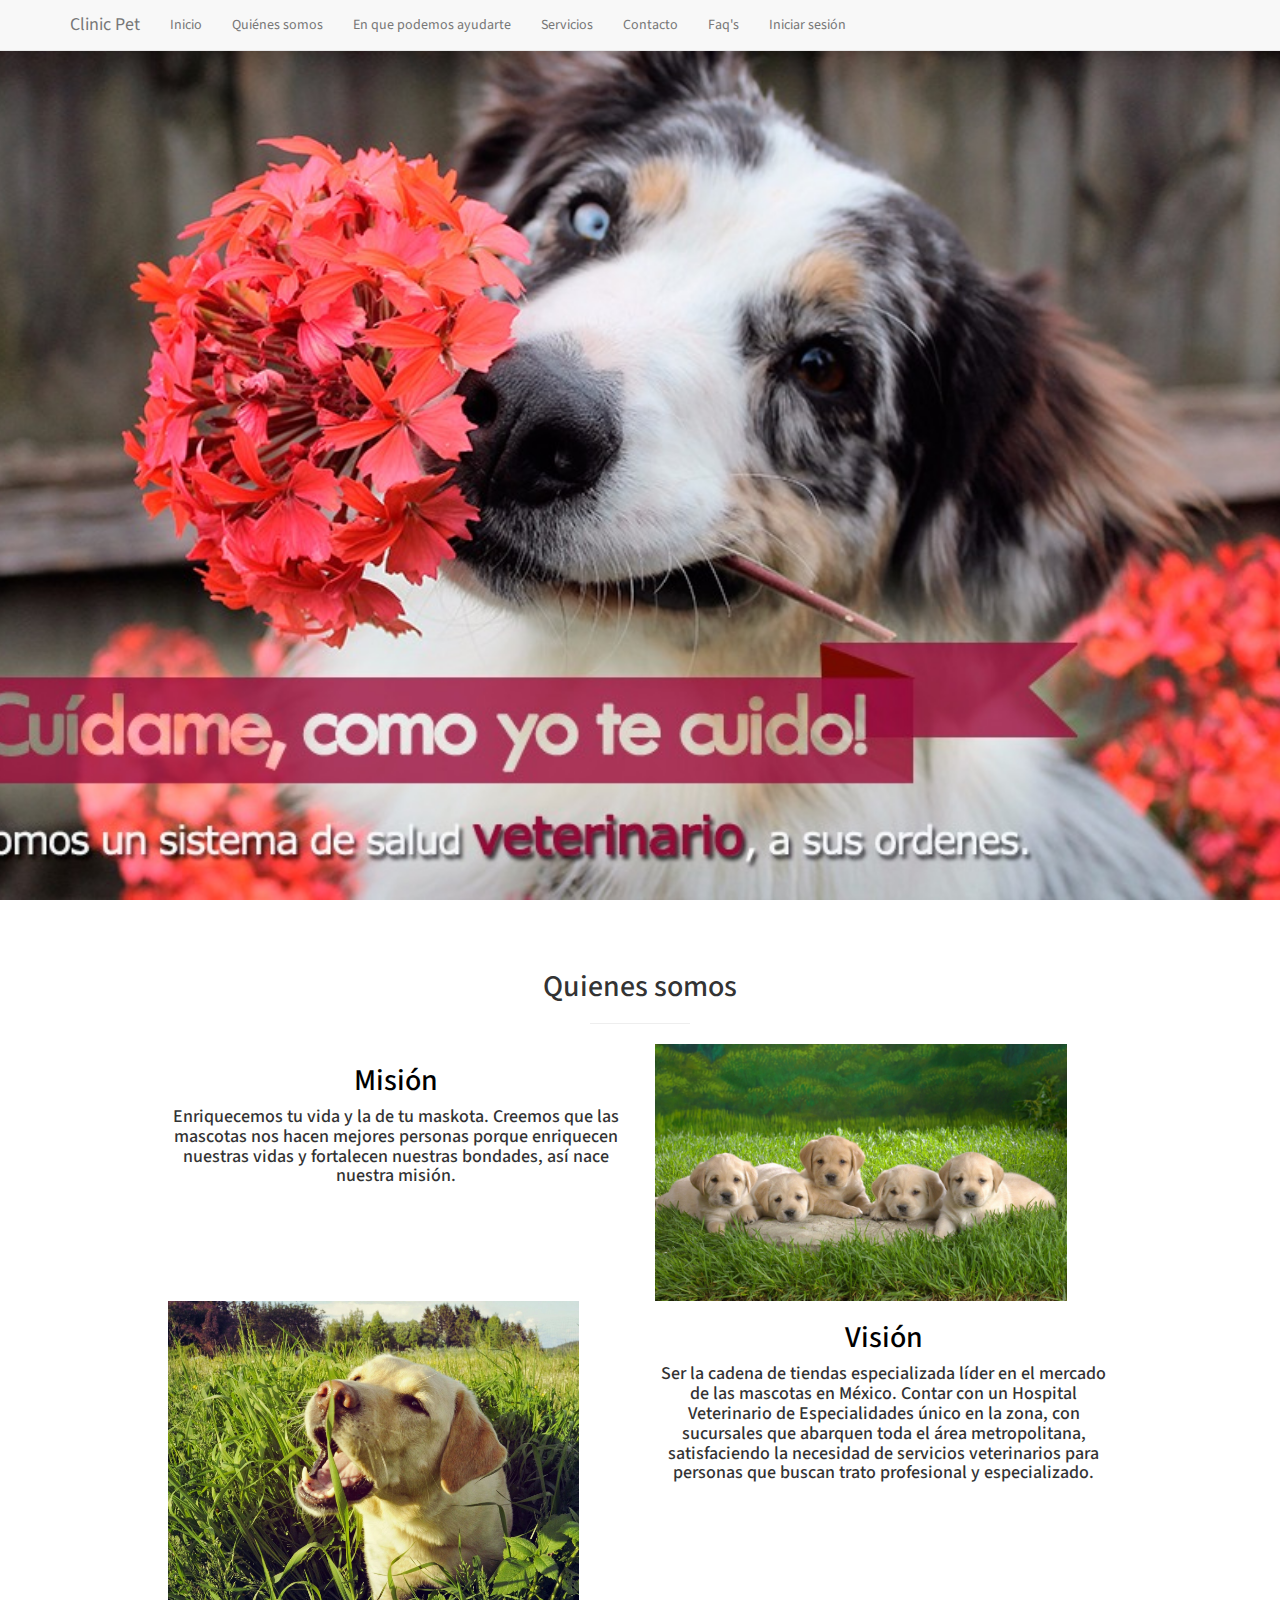
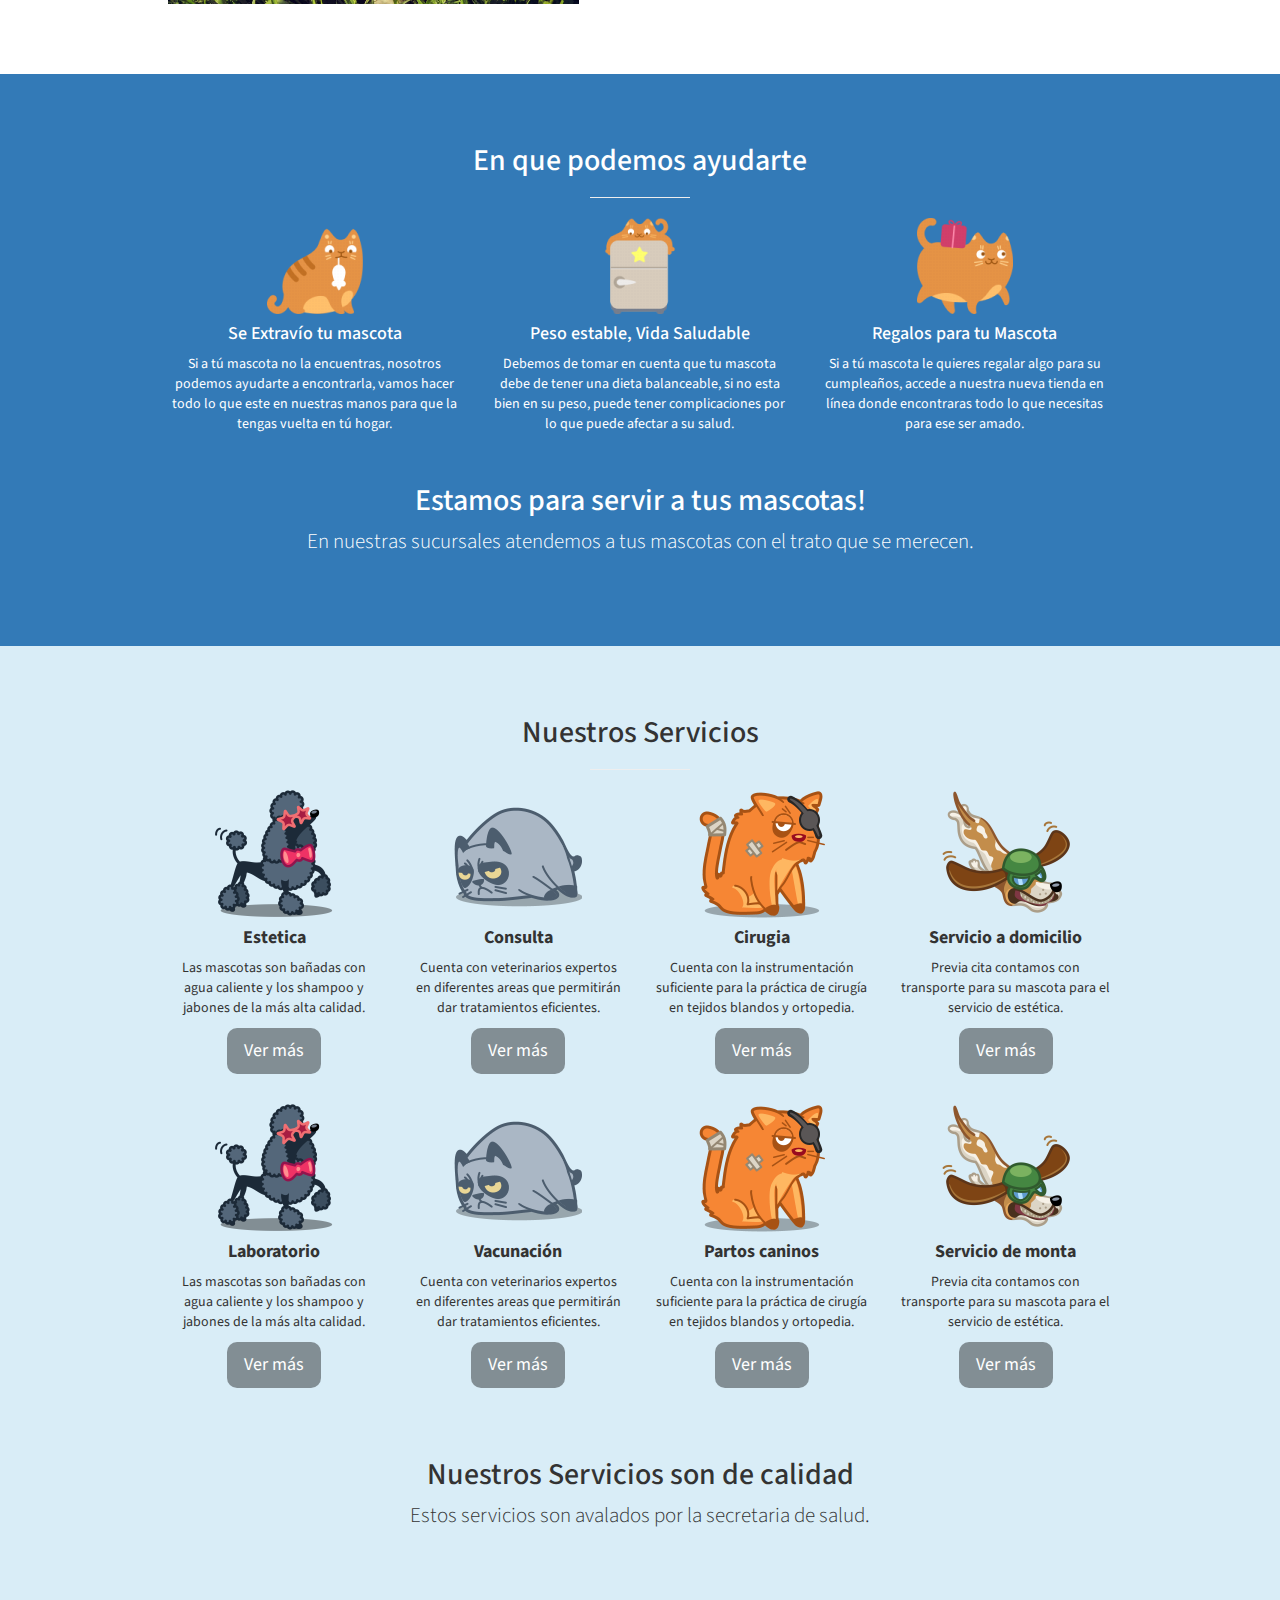
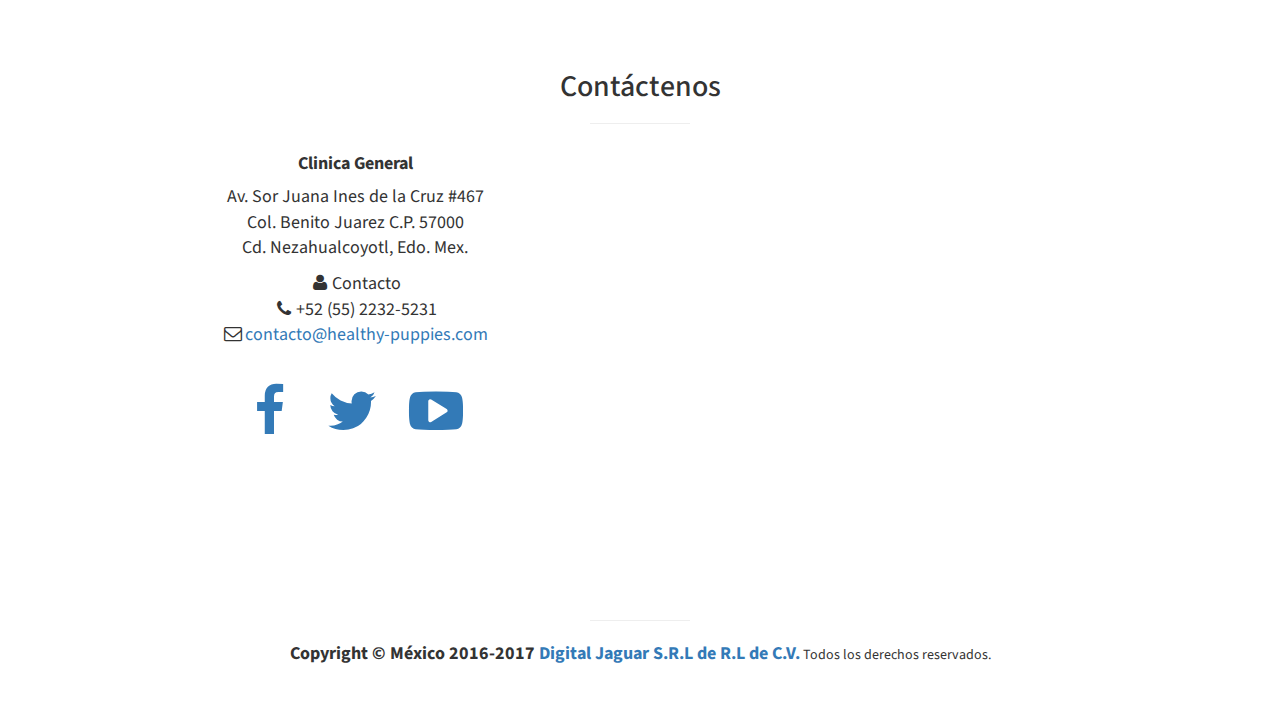
==== commit bacbed78: "Se quito el texto de mas" ====
--- a/index.html
+++ b/index.html
@@ -180,13 +180,7 @@
                 </div>  
               </div>
               <!-- /.row -->
-              <br>
-              <div class="row">
-                <div class="col-lg-12 text-center">
-                  <br><h2>Estamos para cuidar a tus mascotas!</h2>
-                  <p class="lead">En nuestras sucursales atendemos a tus mascotas con el trato que se merecen.</p>
-                </div>
-              </div>  
+              <br>  
             </div>
           </div>
           <!-- /.container -->
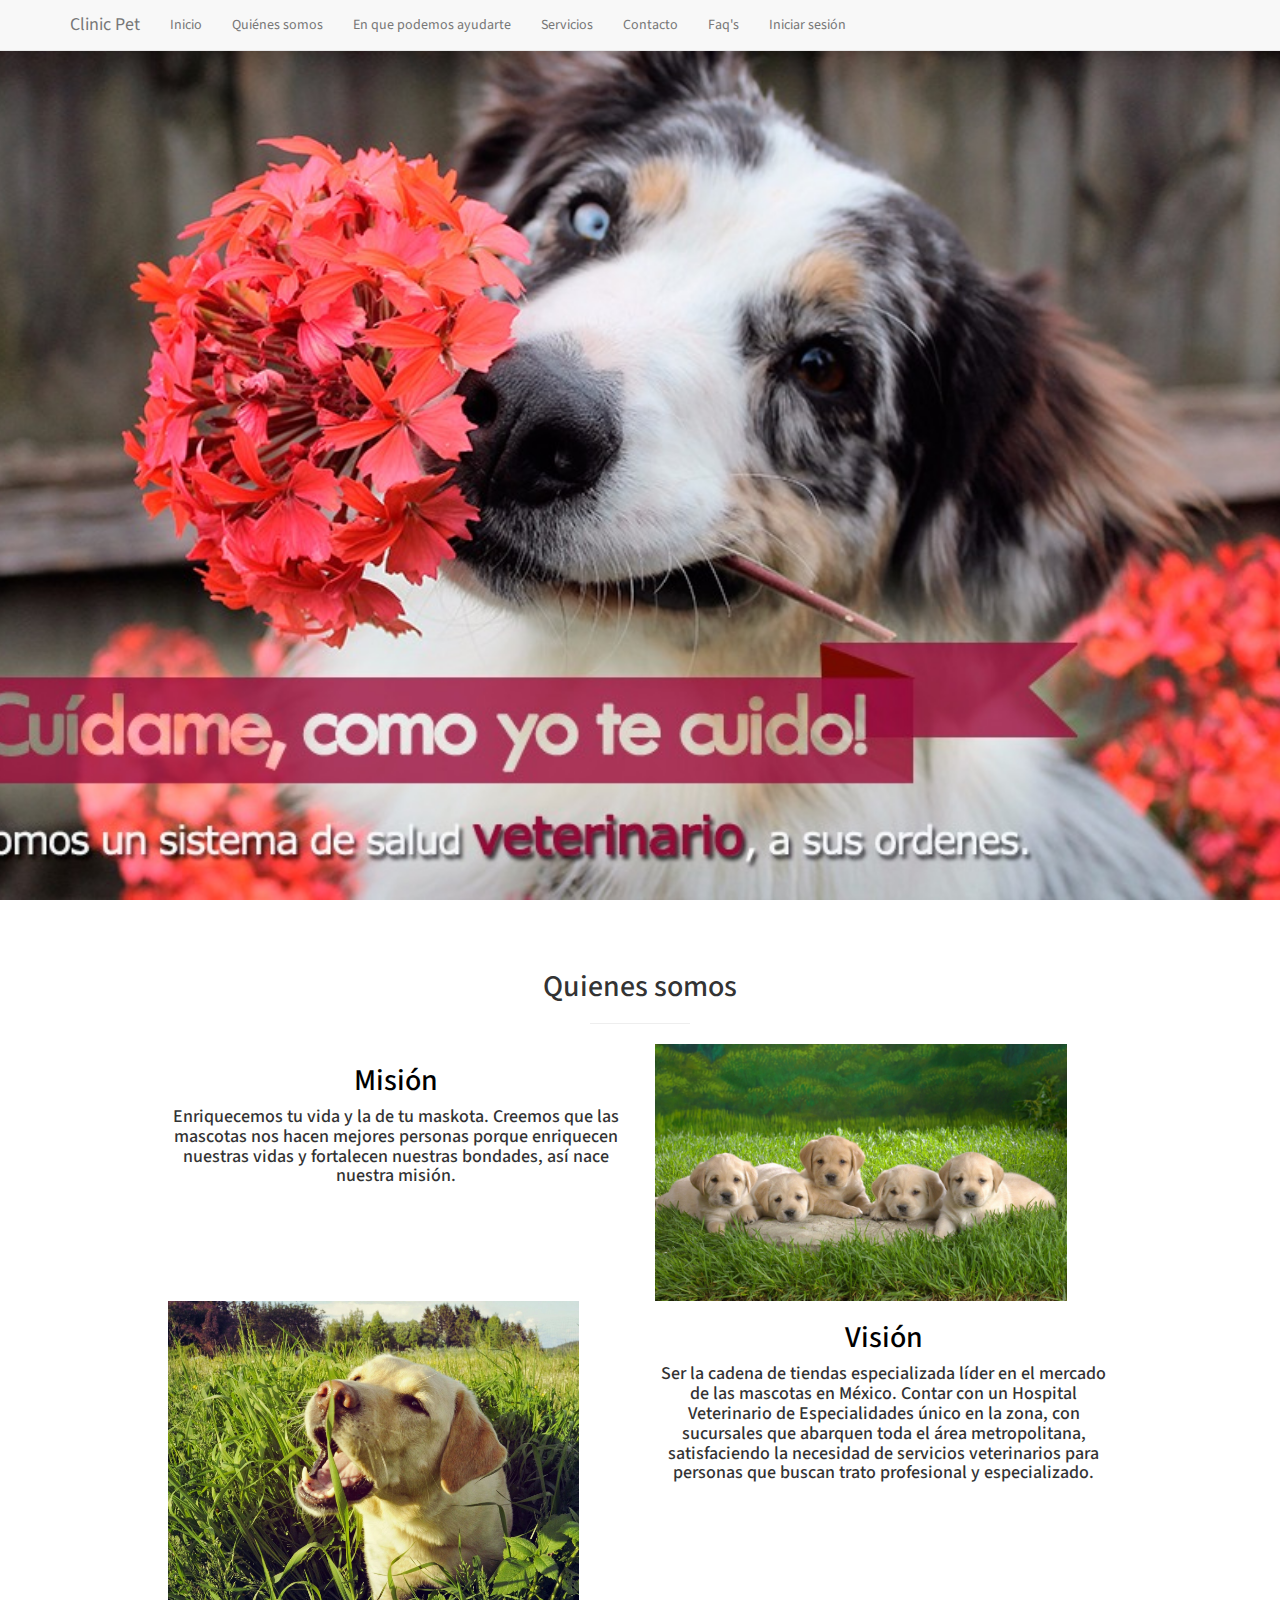
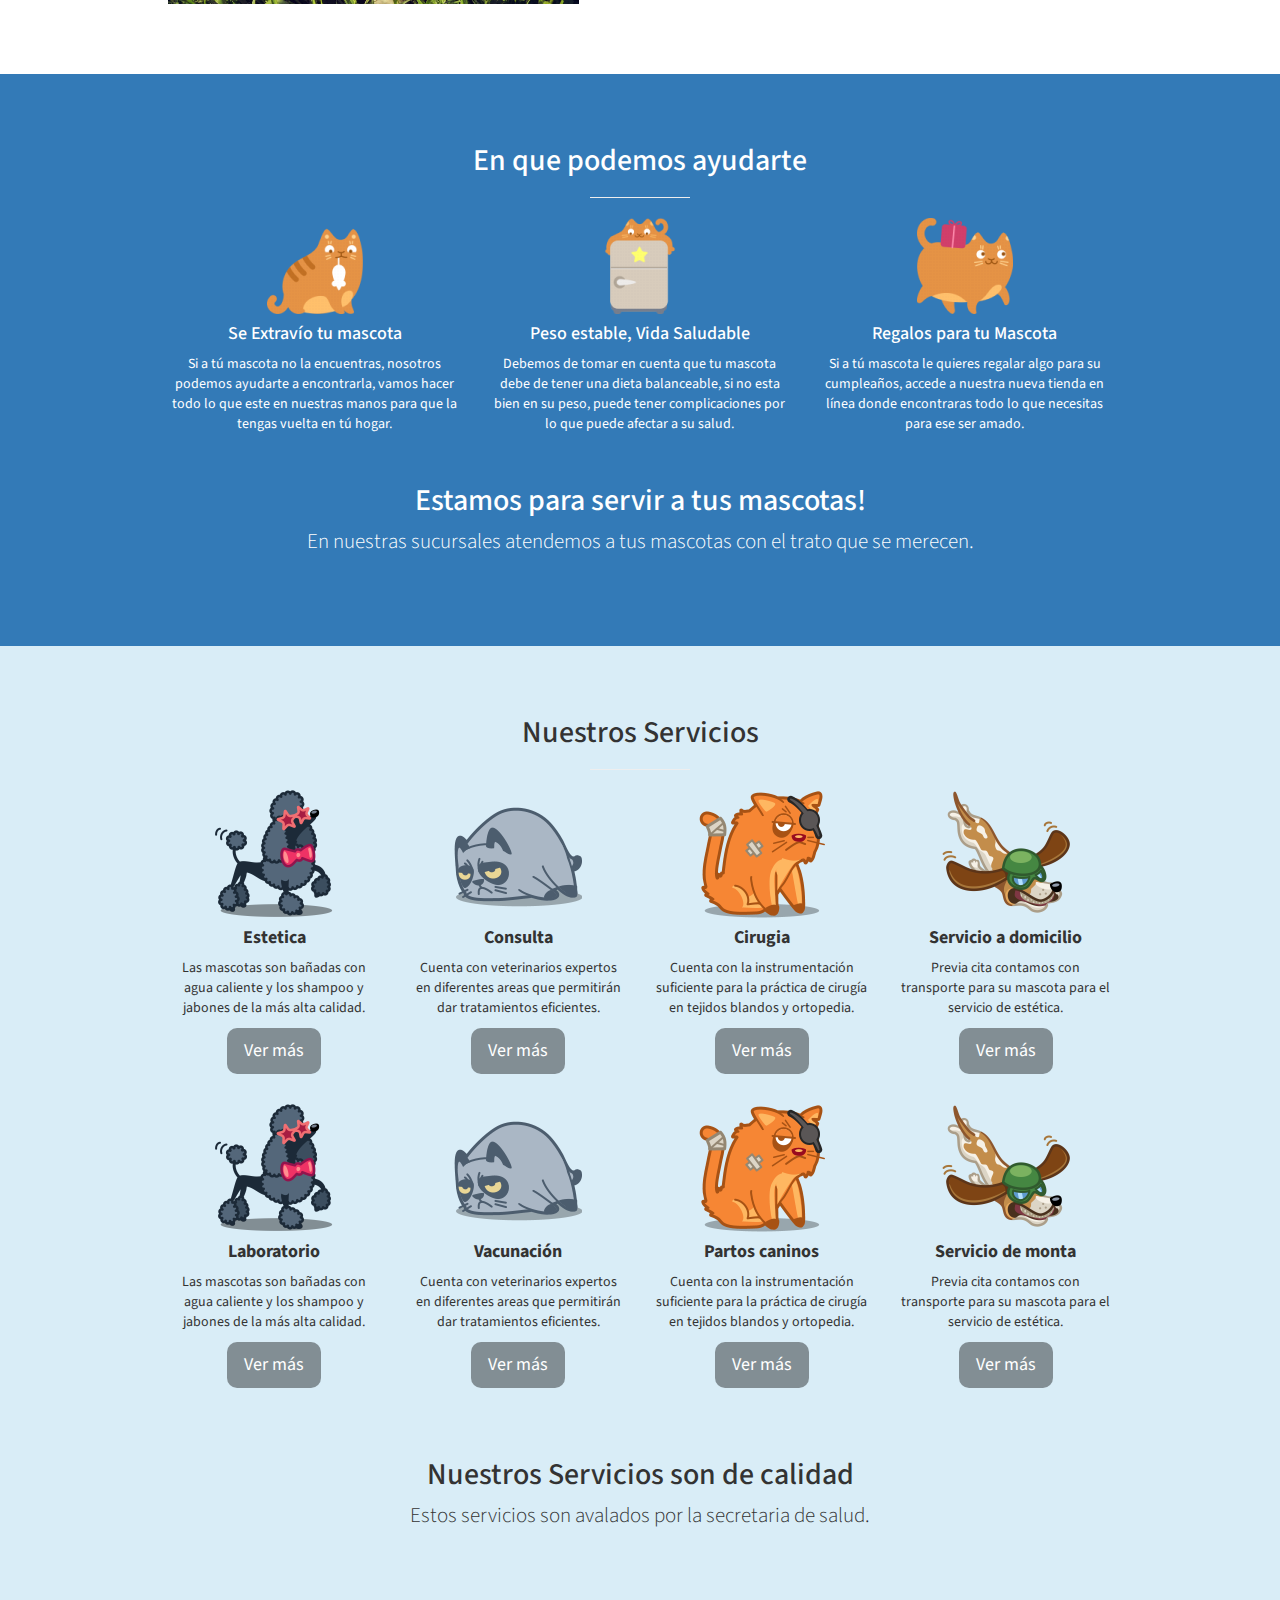
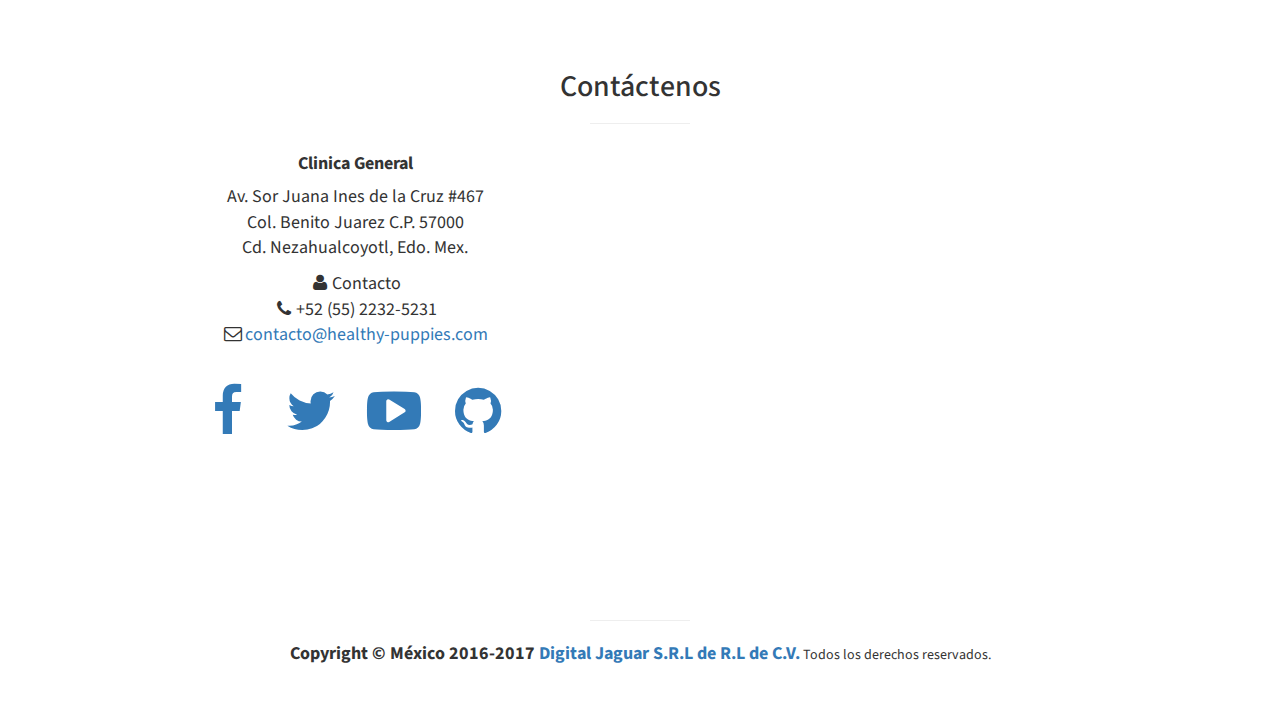
==== commit f720be1b: "Se agrego el boton de github" ====
--- a/index.html
+++ b/index.html
@@ -247,7 +247,7 @@
                       <img src="img/icons/poodle.png"/>
 
                       <h4>
-                      <strong>Laboratorio</strong>
+                        <strong>Laboratorio</strong>
                       </h4>
                       <p>Las mascotas son bañadas con agua caliente y los shampoo y jabones de la más alta calidad.</p>
                       <a href="#" class="btn btn-dark btn-lg">Ver más</a>
@@ -339,6 +339,9 @@
                   <li>
                     <a href="https://www.youtube.com/clinic-pet/"><i class="fa fa-youtube-play fa-fw fa-3x"></i></a>
                   </li>
+                  <li>
+                  <a href="https://www.github.com/clinic-pet/"><i class="fa fa-github fa-fw fa-3x"></i></a>
+                  </li>                  
                 </ul>
               </div>
             </div>
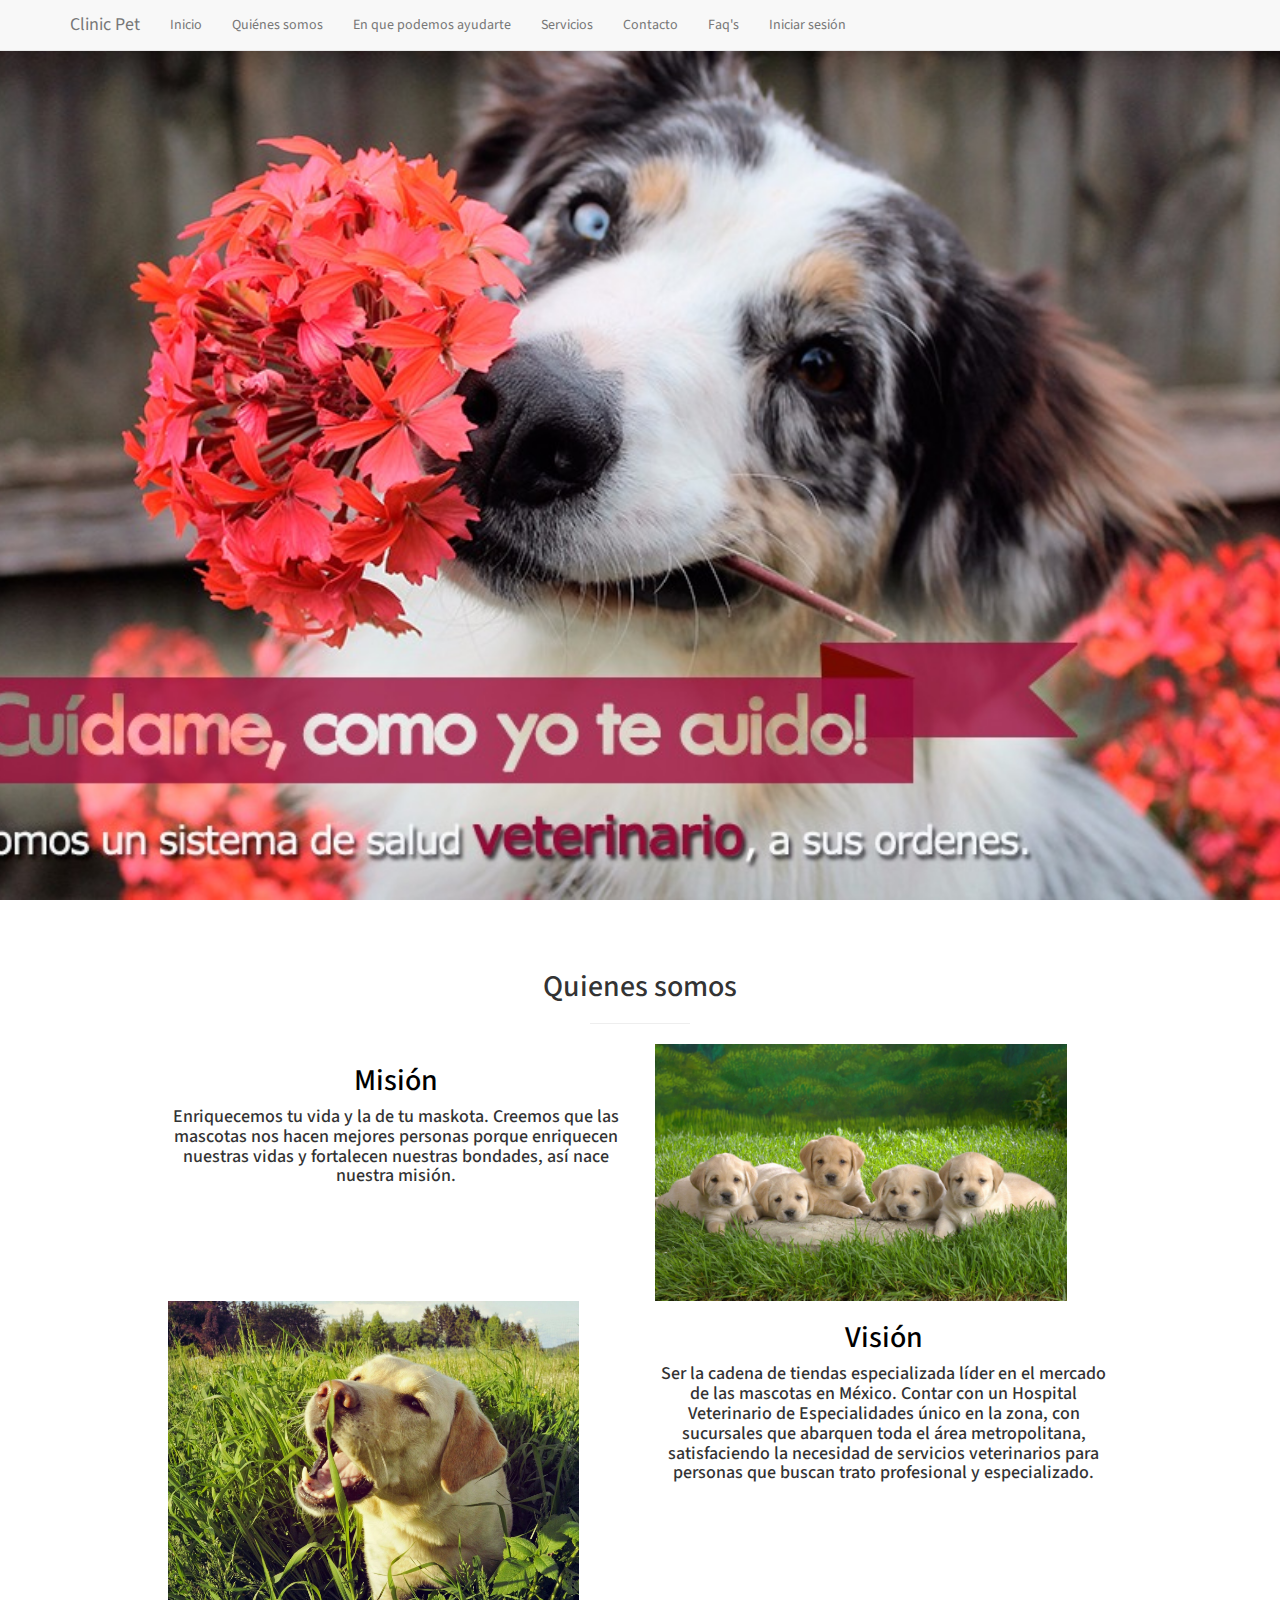
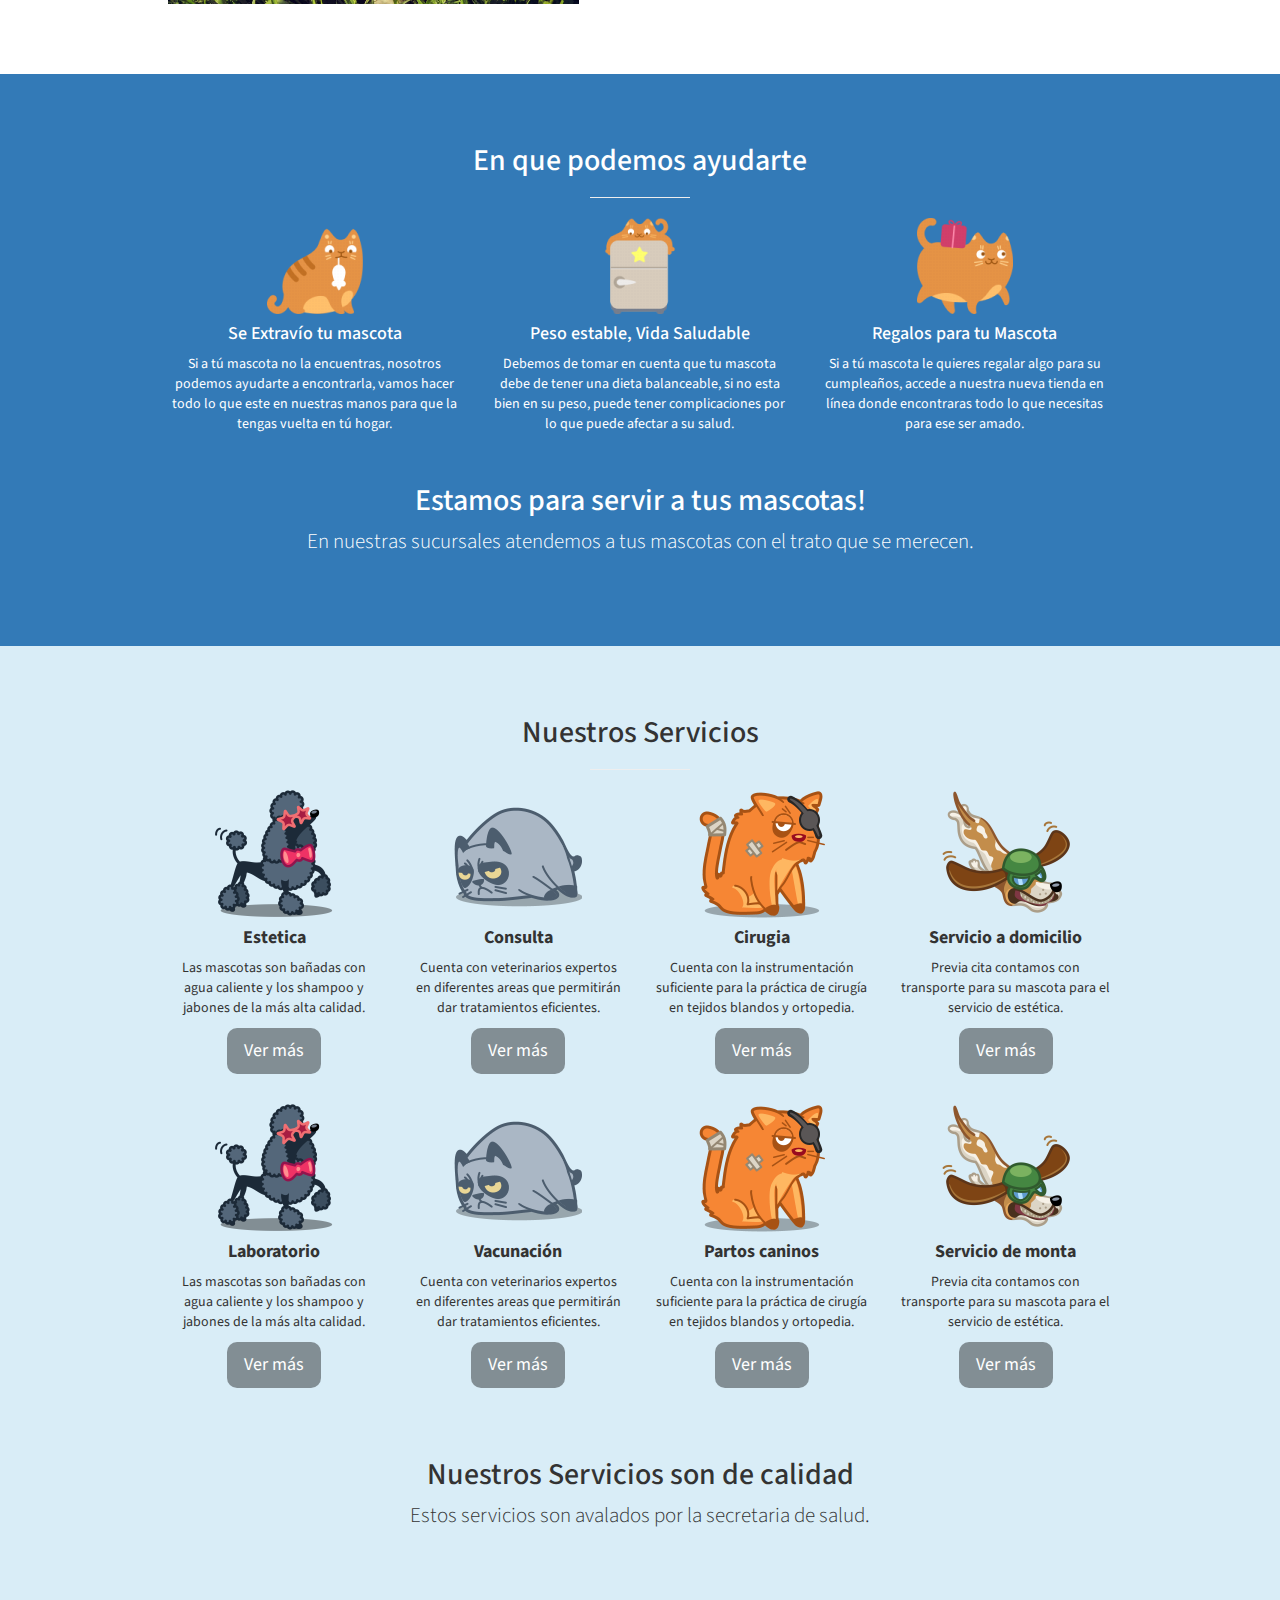
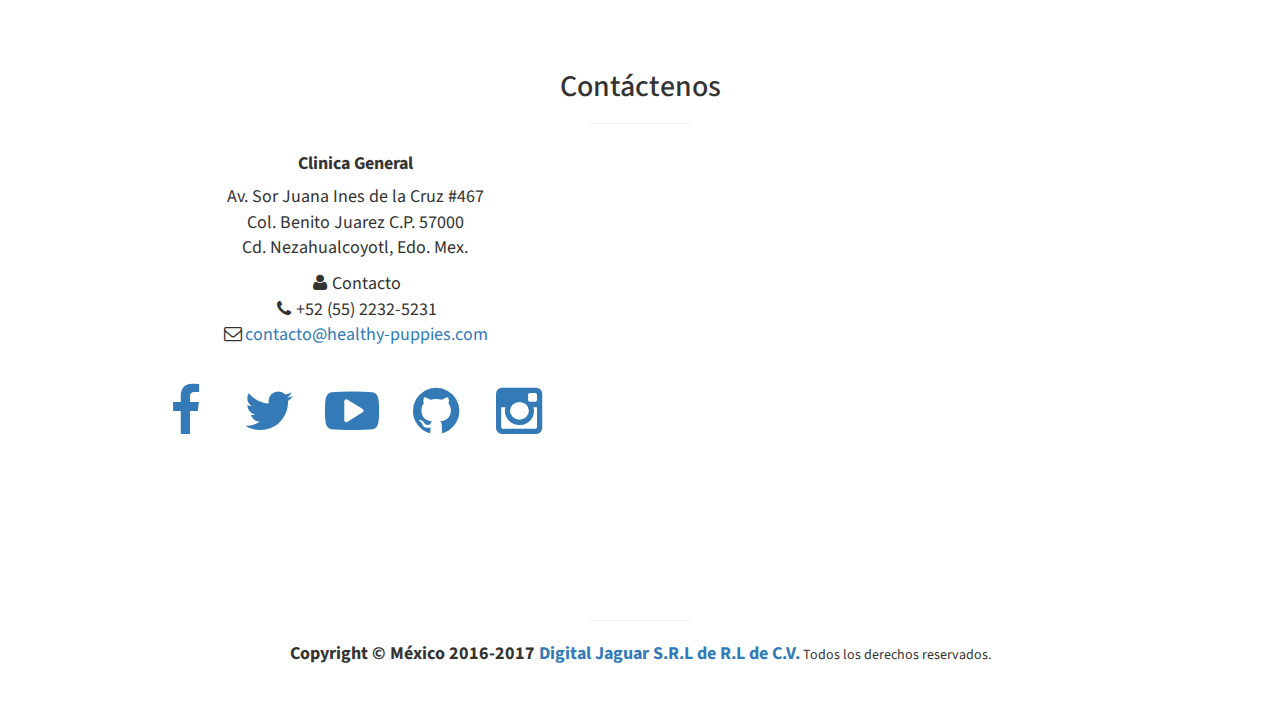
==== commit d876dc52: "Agregamos boton de Instagram" ====
--- a/index.html
+++ b/index.html
@@ -340,8 +340,11 @@
                     <a href="https://www.youtube.com/clinic-pet/"><i class="fa fa-youtube-play fa-fw fa-3x"></i></a>
                   </li>
                   <li>
-                  <a href="https://www.github.com/clinic-pet/"><i class="fa fa-github fa-fw fa-3x"></i></a>
-                  </li>                  
+                    <a href="https://www.github.com/clinic-pet/"><i class="fa fa-github fa-fw fa-3x"></i></a>
+                  </li>
+                  <li>
+                    <a href="https://www.instagram.com/clinic-pet/"><i class="fa fa-instagram fa-fw fa-3x"></i></a>
+                  </li> 
                 </ul>
               </div>
             </div>
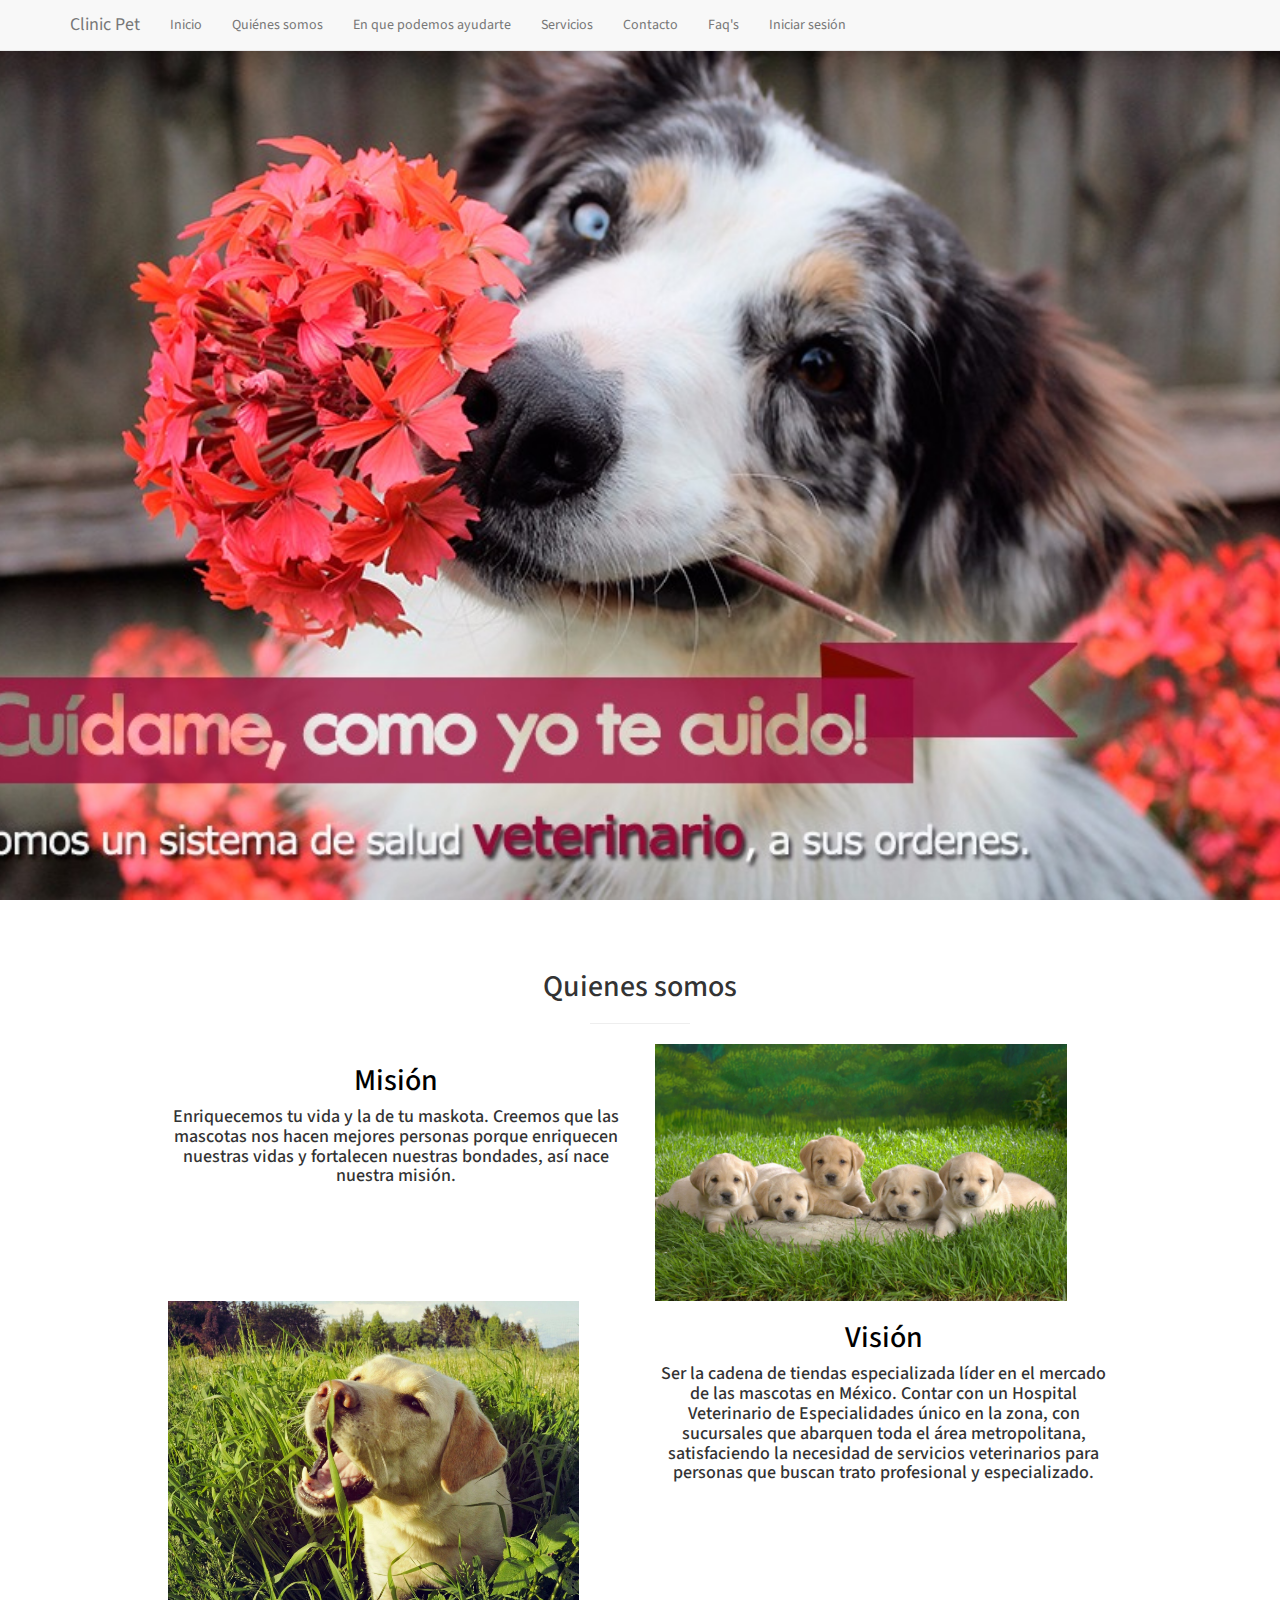
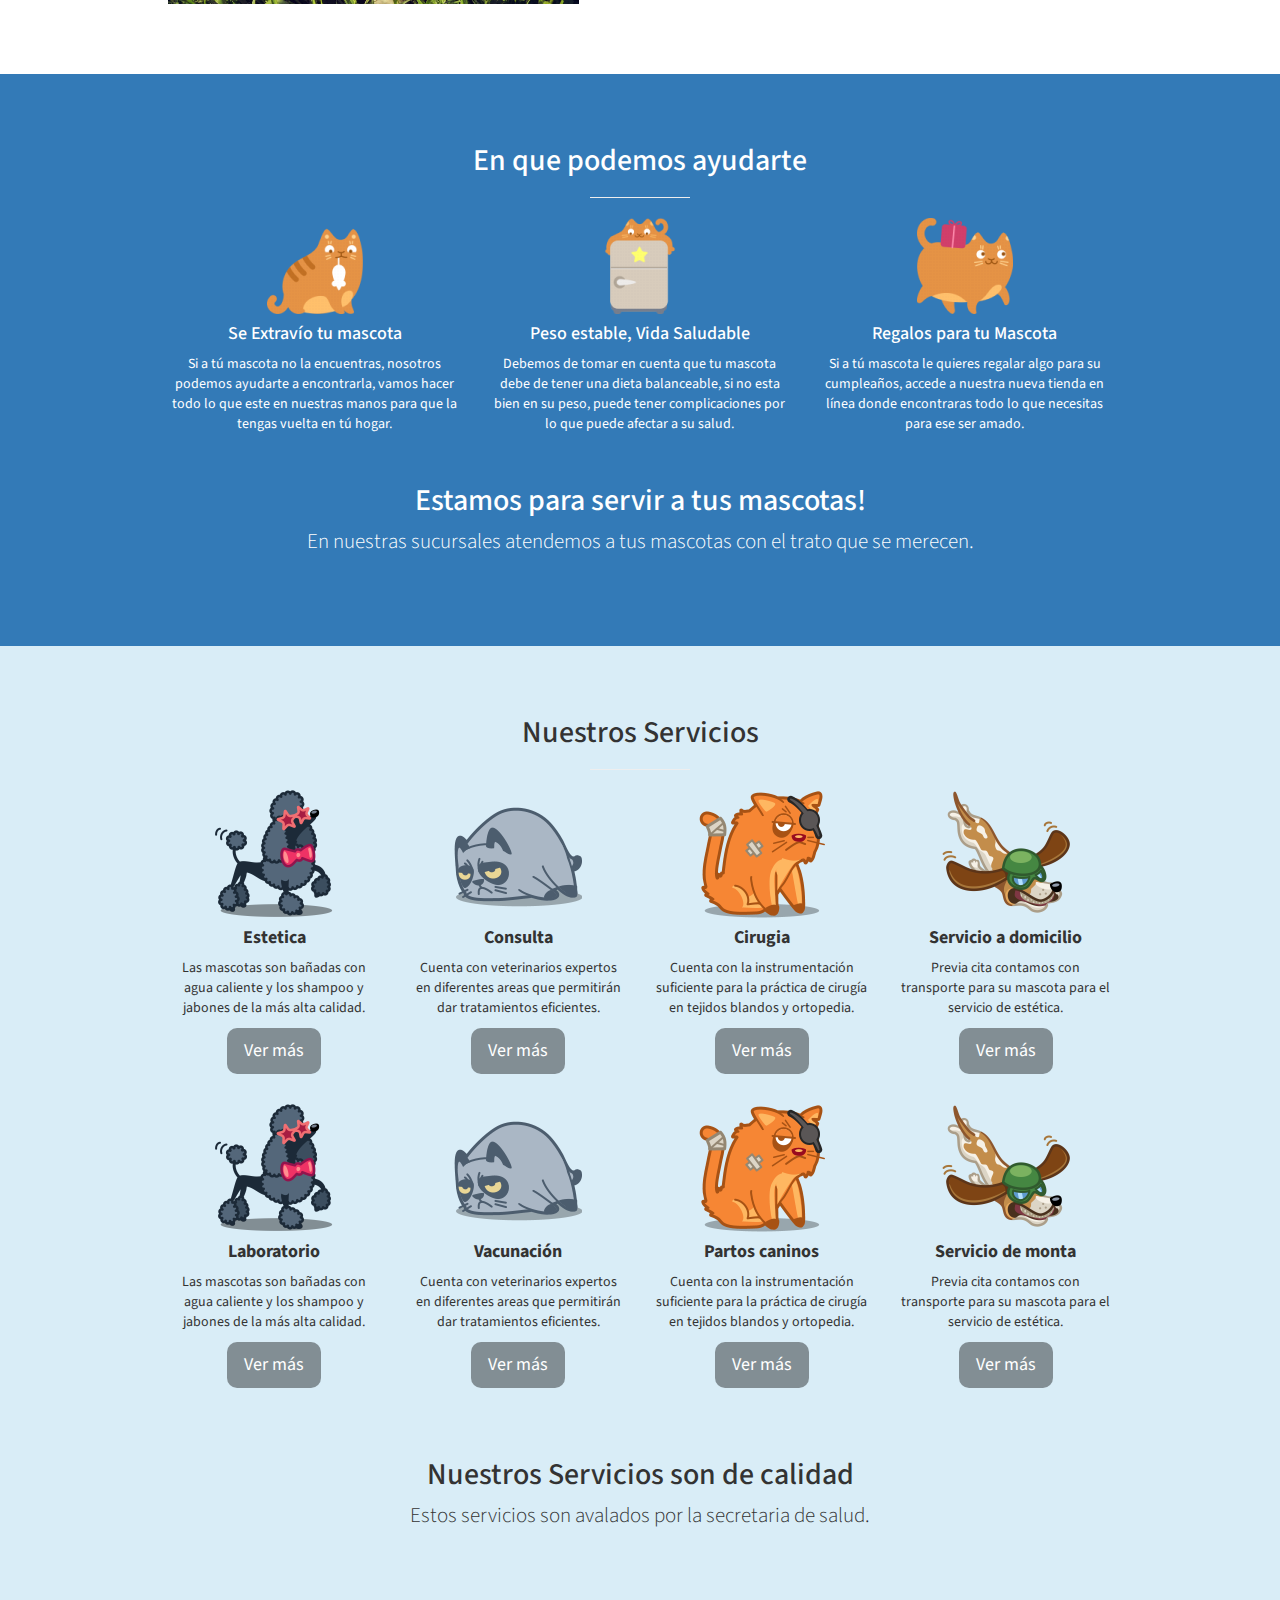
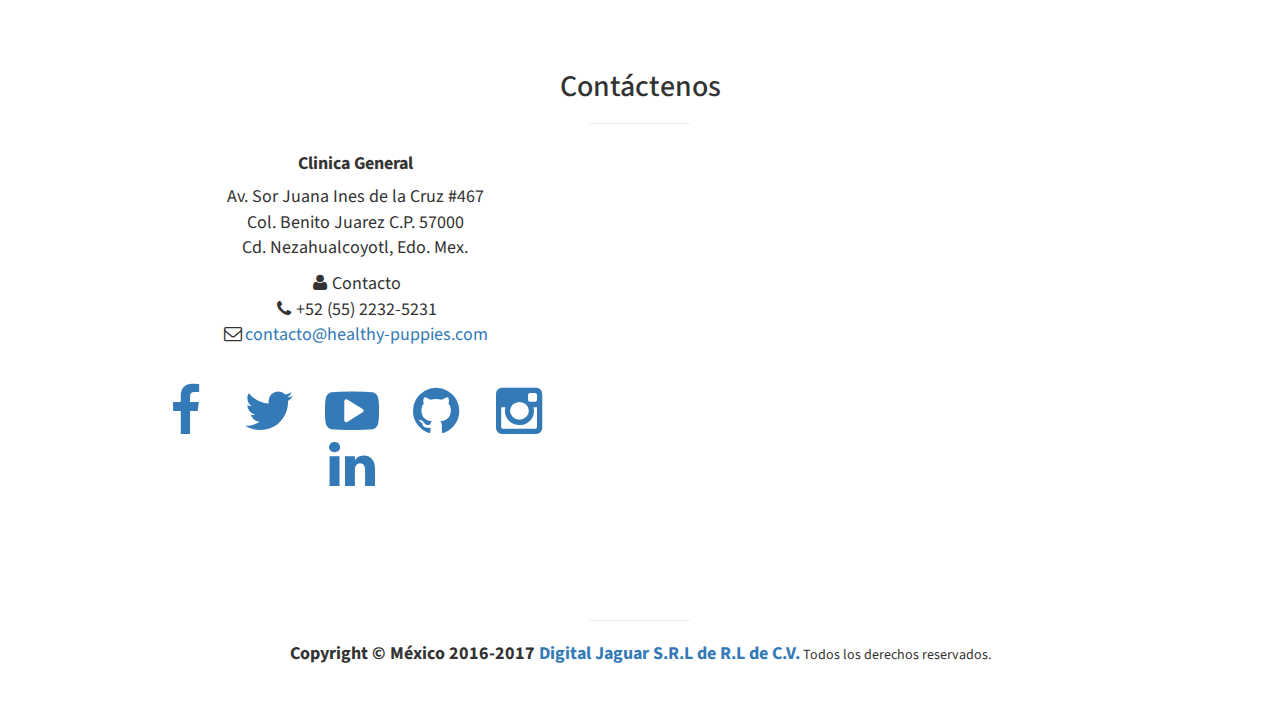
==== commit e2664dd5: "Se agrego el boton de LinkedIn" ====
--- a/index.html
+++ b/index.html
@@ -344,7 +344,10 @@
                   </li>
                   <li>
                     <a href="https://www.instagram.com/clinic-pet/"><i class="fa fa-instagram fa-fw fa-3x"></i></a>
-                  </li> 
+                  </li>
+                  <li>
+                  <a href="https://www.linkedin.com/clinic-pet/"><i class="fa fa-linkedin fa-fw fa-3x"></i></a>
+                  </li>                  
                 </ul>
               </div>
             </div>
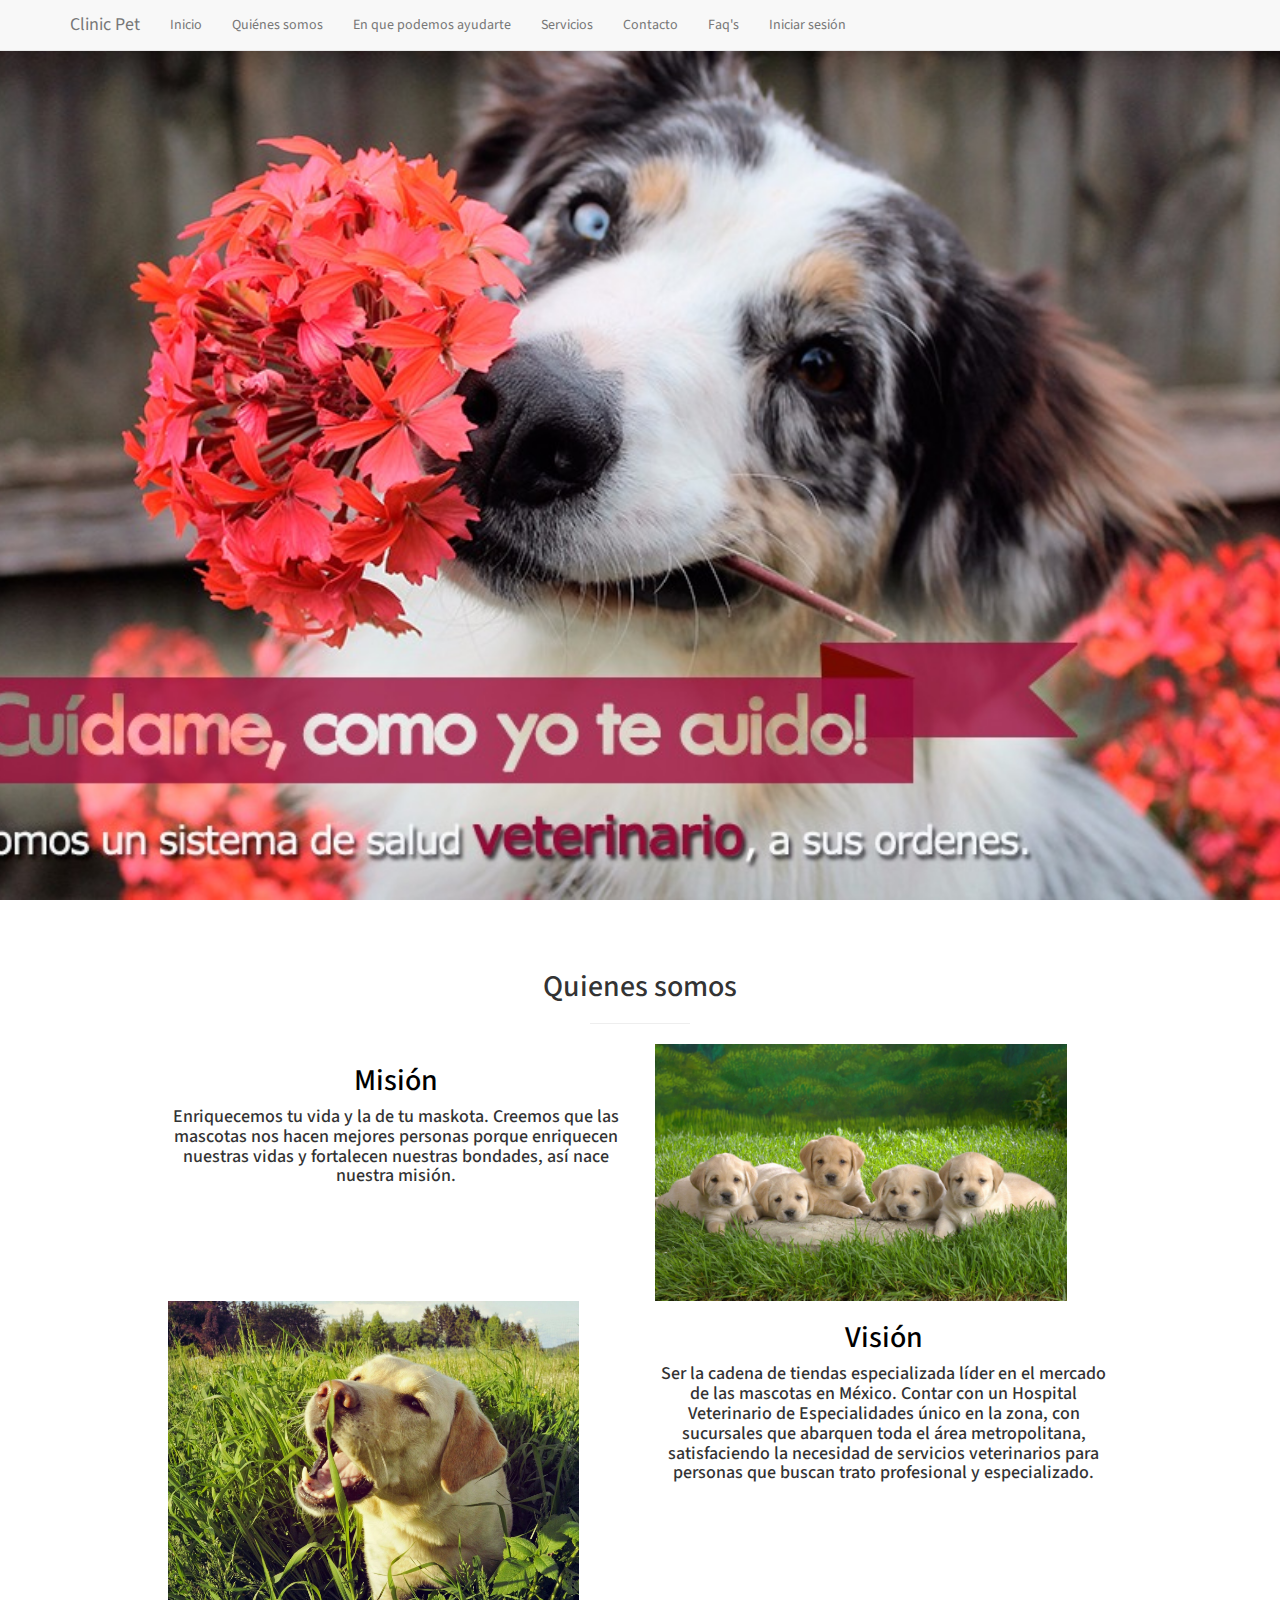
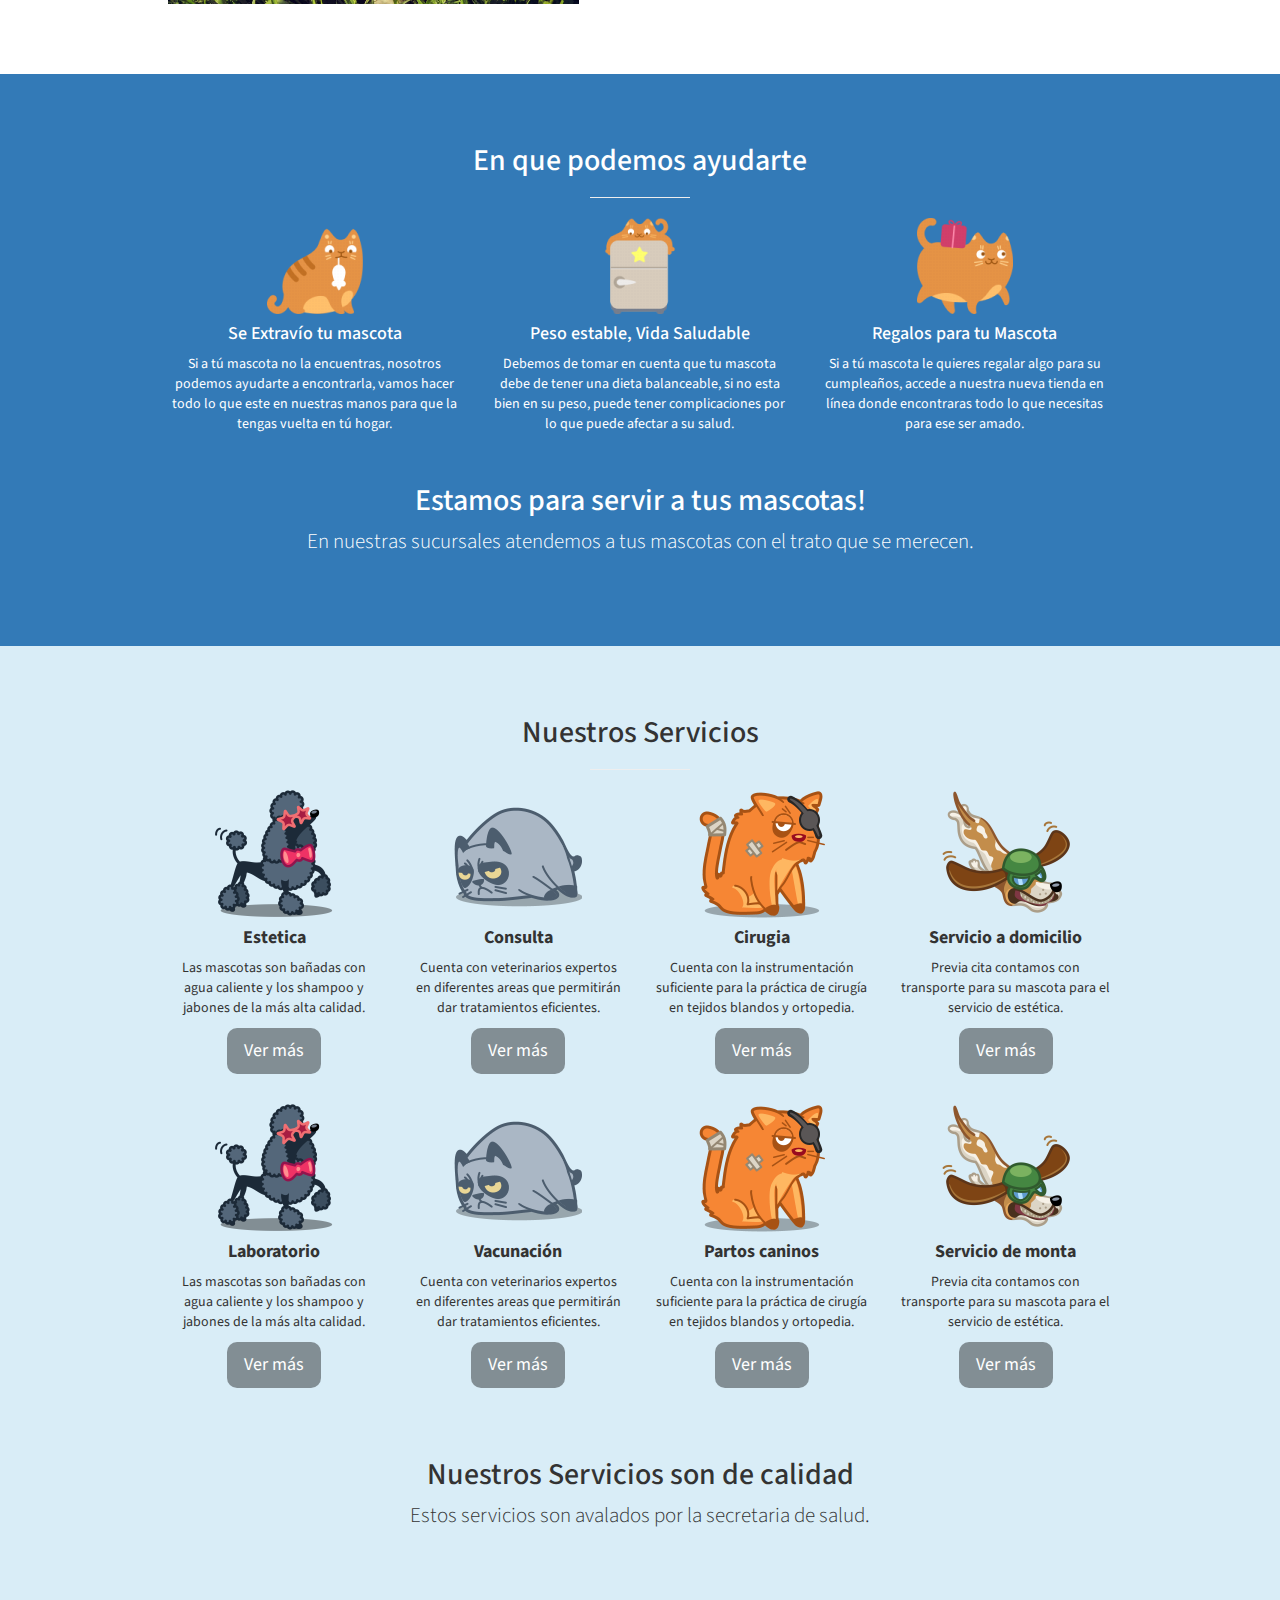
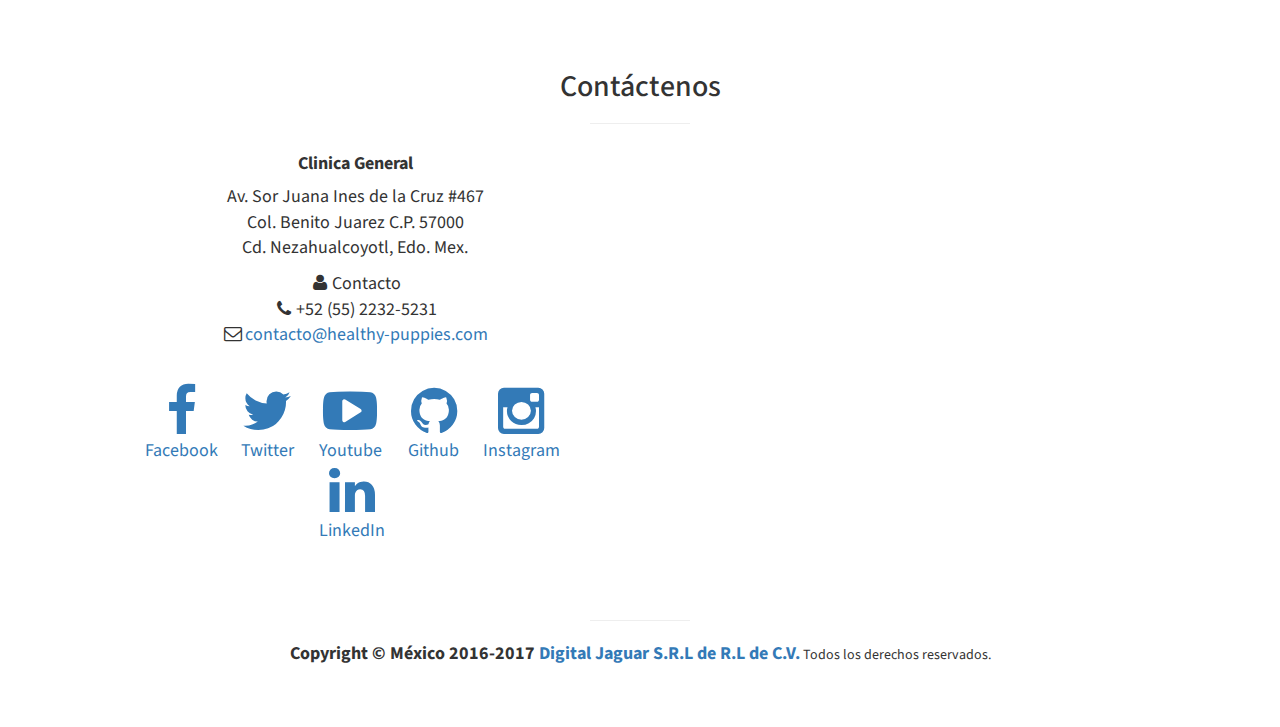
==== commit f41e32ce: "Se agregaron nombres a los botones de redes sociales" ====
--- a/index.html
+++ b/index.html
@@ -331,22 +331,22 @@
                 <br>
                 <ul class="list-inline">
                   <li>
-                    <a href="https://www.facebook.com/clinic-pet/"><i class="fa fa-facebook fa-fw fa-3x"></i></a>
+                  <a href="https://www.facebook.com/clinic-pet/"><i class="fa fa-facebook fa-fw fa-3x"></i><br>Facebook</a>
                   </li>
                   <li>
-                    <a href="https://www.twitter.com/clinic-pet/"><i class="fa fa-twitter fa-fw fa-3x"></i></a>
+                    <a href="https://www.twitter.com/clinic-pet/"><i class="fa fa-twitter fa-fw fa-3x"></i><br>Twitter</a>
                   </li>
                   <li>
-                    <a href="https://www.youtube.com/clinic-pet/"><i class="fa fa-youtube-play fa-fw fa-3x"></i></a>
+                    <a href="https://www.youtube.com/clinic-pet/"><i class="fa fa-youtube-play fa-fw fa-3x"></i><br>Youtube</a>
                   </li>
                   <li>
-                    <a href="https://www.github.com/clinic-pet/"><i class="fa fa-github fa-fw fa-3x"></i></a>
+                    <a href="https://www.github.com/clinic-pet/"><i class="fa fa-github fa-fw fa-3x"></i><br>Github</a>
                   </li>
                   <li>
-                    <a href="https://www.instagram.com/clinic-pet/"><i class="fa fa-instagram fa-fw fa-3x"></i></a>
+                    <a href="https://www.instagram.com/clinic-pet/"><i class="fa fa-instagram fa-fw fa-3x"></i><br>Instagram</a>
                   </li>
                   <li>
-                  <a href="https://www.linkedin.com/clinic-pet/"><i class="fa fa-linkedin fa-fw fa-3x"></i></a>
+                    <a href="https://www.linkedin.com/clinic-pet/"><i class="fa fa-linkedin fa-fw fa-3x"></i><br>LinkedIn</a>
                   </li>                  
                 </ul>
               </div>
